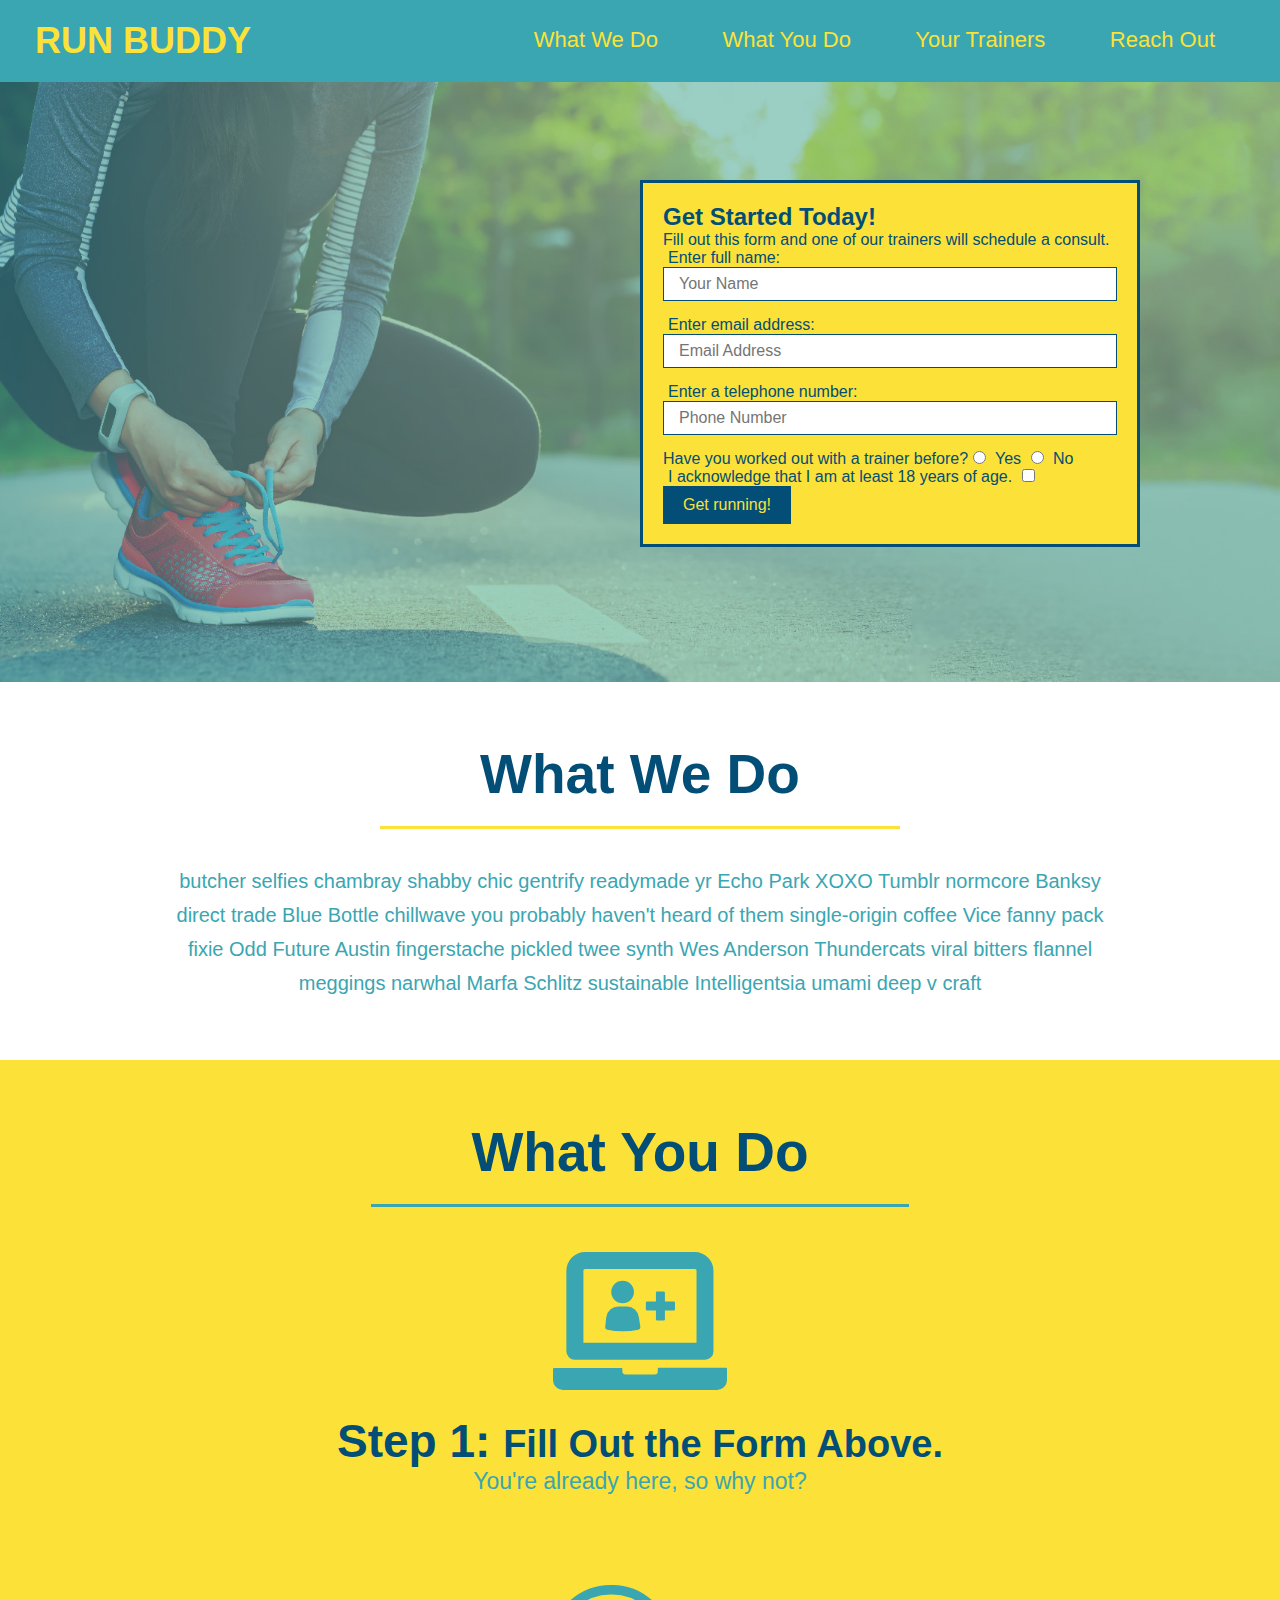
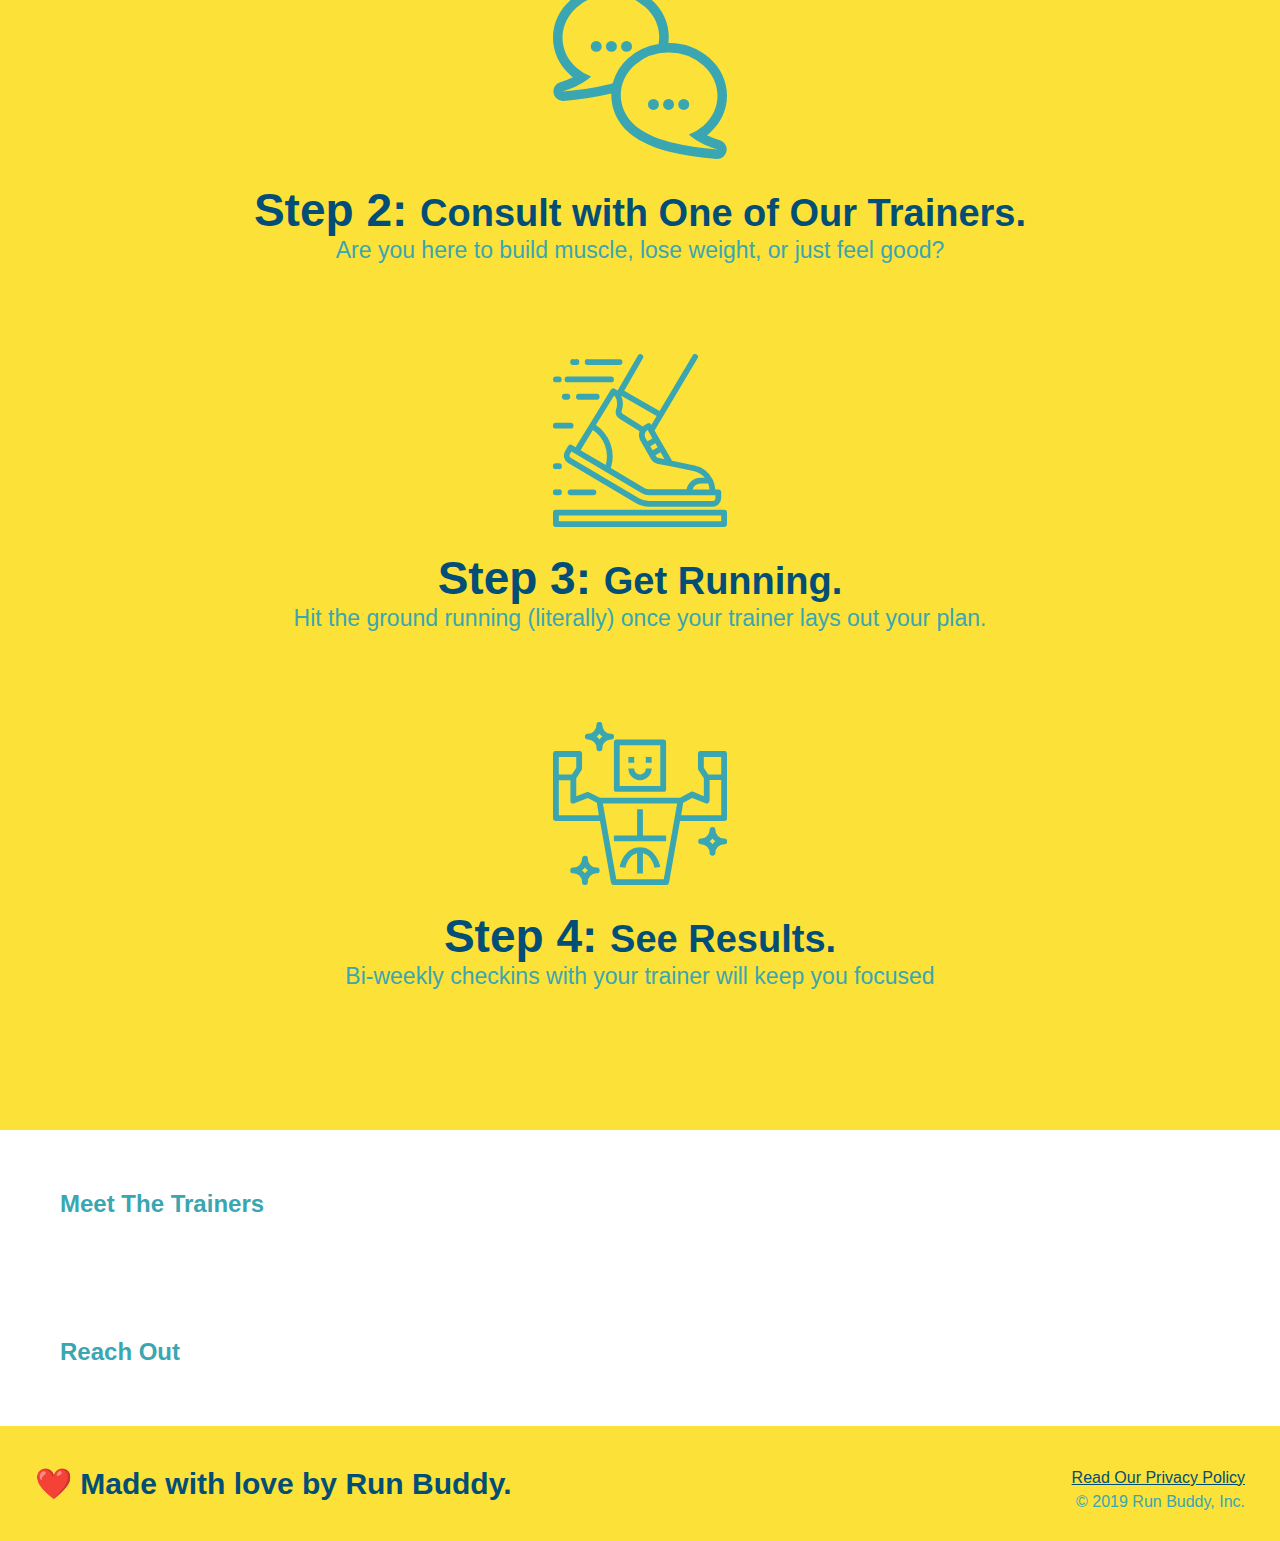
==== index.html @ 80d0e6c0 "style what you do section" ====
<!DOCTYPE html>
<html lang="en">
    <head>
        <meta charset="UTF-8" >
        <title>Run Buddy</title>
        <link rel="stylesheet" href="./assets/css/style.css"/>
    </head>
    <body>
        <!-- navigation -->
        <header>
            <h1>
              <a href="/">RUN BUDDY</a>
            </h1>
            <nav>
              <ul>
                <li>
                  <a href="#what-we-do">What We Do</a>
                </li>
                <li>
                  <a href="#what-you-do">What You Do</a>
                </li>
                <li>
                  <a href="#your-trainers">Your Trainers</a>
                </li>
                <li>
                  <a href="#reach-out">Reach Out</a>
                </li>
              </ul>
            </nav>
          </header>
  
  <!-- hero/jumbotron -->
  <section class="hero">
    <div class="hero-form">
      <h3>Get Started Today!</h3>
      <p>Fill out this form and one of our trainers will schedule a consult.</p>
      <form>
        <label for="name">Enter full name:</label>
        <input type="text" placeholder="Your Name" name="name" id="name" class="form-input">

        <label for="email">Enter email address:</label>
        <input type="text" placeholder="Email Address" name="email" id="email" class="form-input">

        <label for="phone">Enter a telephone number:</label>
        <input type="text" placeholder="Phone Number" name="phone" id="phone" class="form-input">
        <p>
          Have you worked out with a trainer before?
          <input type="radio" name="trainer-confirm" id="trainer-yes" />
          <label for="trainer-yes">Yes</label>
          <input type="radio" name="trainer-confirm" id="trainer-no" />
          <label for="trainer-no">No</label>
        </p>
        <p>
          <label for="checkbox" >
            I acknowledge that I am at least 18 years of age.
          </label>
          <input type="checkbox" name="age-confirm" id="checkbox" />
        </p>
        <button type="submit">
          Get running!
        </button>
      </form>
    </div>
  </section>
  
  <!-- "what we do" section -->
  <section id="what-we-do" class="intro">  
    <h2 class="section-title primary-border">What We Do</h2>
    <p>
      butcher selfies chambray shabby chic gentrify readymade yr Echo Park XOXO Tumblr normcore Banksy direct trade Blue Bottle chillwave you probably haven't heard of them single-origin coffee Vice fanny pack fixie Odd Future Austin fingerstache pickled twee synth Wes Anderson Thundercats viral bitters flannel meggings narwhal Marfa Schlitz sustainable Intelligentsia umami deep v craft
    </p>
  </section>
  
  <!-- "what you do" section -->
  <section id="what-you-do" class="steps">

    <h2 class="section-title secondary-border">What You Do</h2>     
     <div>
        <!-- insert this img element -->
        <img src="./assets/images/step-1.svg" alt="" />
        <h3>Step 1: <span>Fill Out the Form Above.</span></h3>
        <p>You're already here, so why not?</p>
      </div>

      <div>
        <img src="./assets/images/step-2.svg" alt="" />
        <h3>Step 2: <span>Consult with One of Our Trainers.</span></h3>
        <p>Are you here to build muscle, lose weight, or just feel good?</p>
      </div>
      
      <div>
        <img src="./assets/images/step-3.svg" alt="" />
        <h3>Step 3: <span>Get Running.</span></h3>
        <p>Hit the ground running (literally) once your trainer lays out your plan.</p>
      </div>
      
      <div>
        <img src="./assets/images/step-4.svg" alt="" />
        <h3>Step 4: <span>See Results.</span></h3>
        <p>Bi-weekly checkins with your trainer will keep you focused</p>
      </div>
  </section>
  
  <!-- "meet the trainers" section -->
  <section>
    <h2>Meet The Trainers</h2>
  </section>
  
  <!-- "reach out" section -->
  <section>
    <h2>Reach Out</h2>
  </section>
  
  <!-- footer -->
  <footer>
    <h2>❤️ Made with love by Run Buddy.</h2>
    <div>
      <a href="#">Read Our Privacy Policy</a><br />
      &copy; 2019 Run Buddy, Inc.
    </div>
  </footer>
    </body>
</html>
---- assets/css/style.css ----
* {
    margin: 0;
    padding: 0;
    box-sizing: border-box;
  }
  

body {
    color: #39a6b2;
    font-family: Helvetica, Arial, sans-serif;
  }

header {
    padding: 20px 35px;
    background-color: #39a6b2;
  }

header h1 {
    font-weight: bold;
    font-size: 36px;
    color: #fce138;
    margin: 0;
    display: inline;
    }
  

  header a {
    text-decoration: none;
    color: #fce138;
  }

  header nav {
    float: right;
    margin: 7px 0;
  }
  
  header nav ul li {
    display: inline;
  }

  header nav ul li a {
    margin: 0 30px;
    font-weight: lighter;
    font-size: 22px;
  }

  footer {
    background: #fce138;
    width: 100%;
    padding: 40px 35px;
  }

  footer h2 {
    display: inline;
    color: #024e76;
    font-size: 30px;
    margin: 0;
  }

  footer div {
    float: right;
    line-height: 1.5;
    text-align: right;
  }

  footer a {
    color: #024e76;
  }

  section {
    padding: 60px;
  }

  .hero {
    background-image: url("../images/hero-bg.jpg");
    height: 600px;
    background-size: cover;
    background-position: center;
    position: relative;
  }
  

    .hero-form {
    border: 3px solid #024e76;
    background-color: #fce138;
    padding: 20px;
    width: 500px;
    color: #024e76;
    position: absolute;
    bottom: 120px;
    right: 140px;
    margin: 5px 0 15px 0;
    }

    .hero-form h3 {
        font-size: 24px;
        margin: 0;
      }
    
      .form-input {
        border: 1px solid #024e76;
        display: block;
        padding: 7px 15px;
        font-size: 16px;
        color: #024e76;
        width: 100%;
        margin-bottom: 15px;
      }

      .hero-form label {
        margin: 0 5px;
      }
      
      .hero-form button {
        color: #fce138;
        background-color: #024e76;
        border: none;
        padding: 10px 20px;
        font-size: 16px;
      }

      .intro {
          text-align: center;
      }

      .intro p {
        line-height: 1.7;
        color: #39a6b2;
        width: 80%;
        font-size: 20px;
       display: inline-block;
      }

      .steps {
          text-align: center;
          background: #fce138;
      }

      .section-title {
        font-size: 55px;
        color: #024e76;
        margin-bottom: 35px;
        padding: 0 100px 20px 100px;
        display: inline-block;
        border-bottom: 3px solid;
      }
      
      .primary-border {
        border-color: #fce138;
      }
      
      .secondary-border {
        border-color: #39a6b2;
      }

      .steps div {
        margin-bottom: 80px;
      }
      
      .steps img {
        width: 15%;
        margin: 10px 0;
      }
      
      .steps h3 {
        color: #024e76;
        font-size: 46px;
        margin-top: 10px;
      }
      
      .steps p {
        color: #39a6b2;
        font-size: 23px;
      }

      .steps span {
        font-size: 38px;
      }
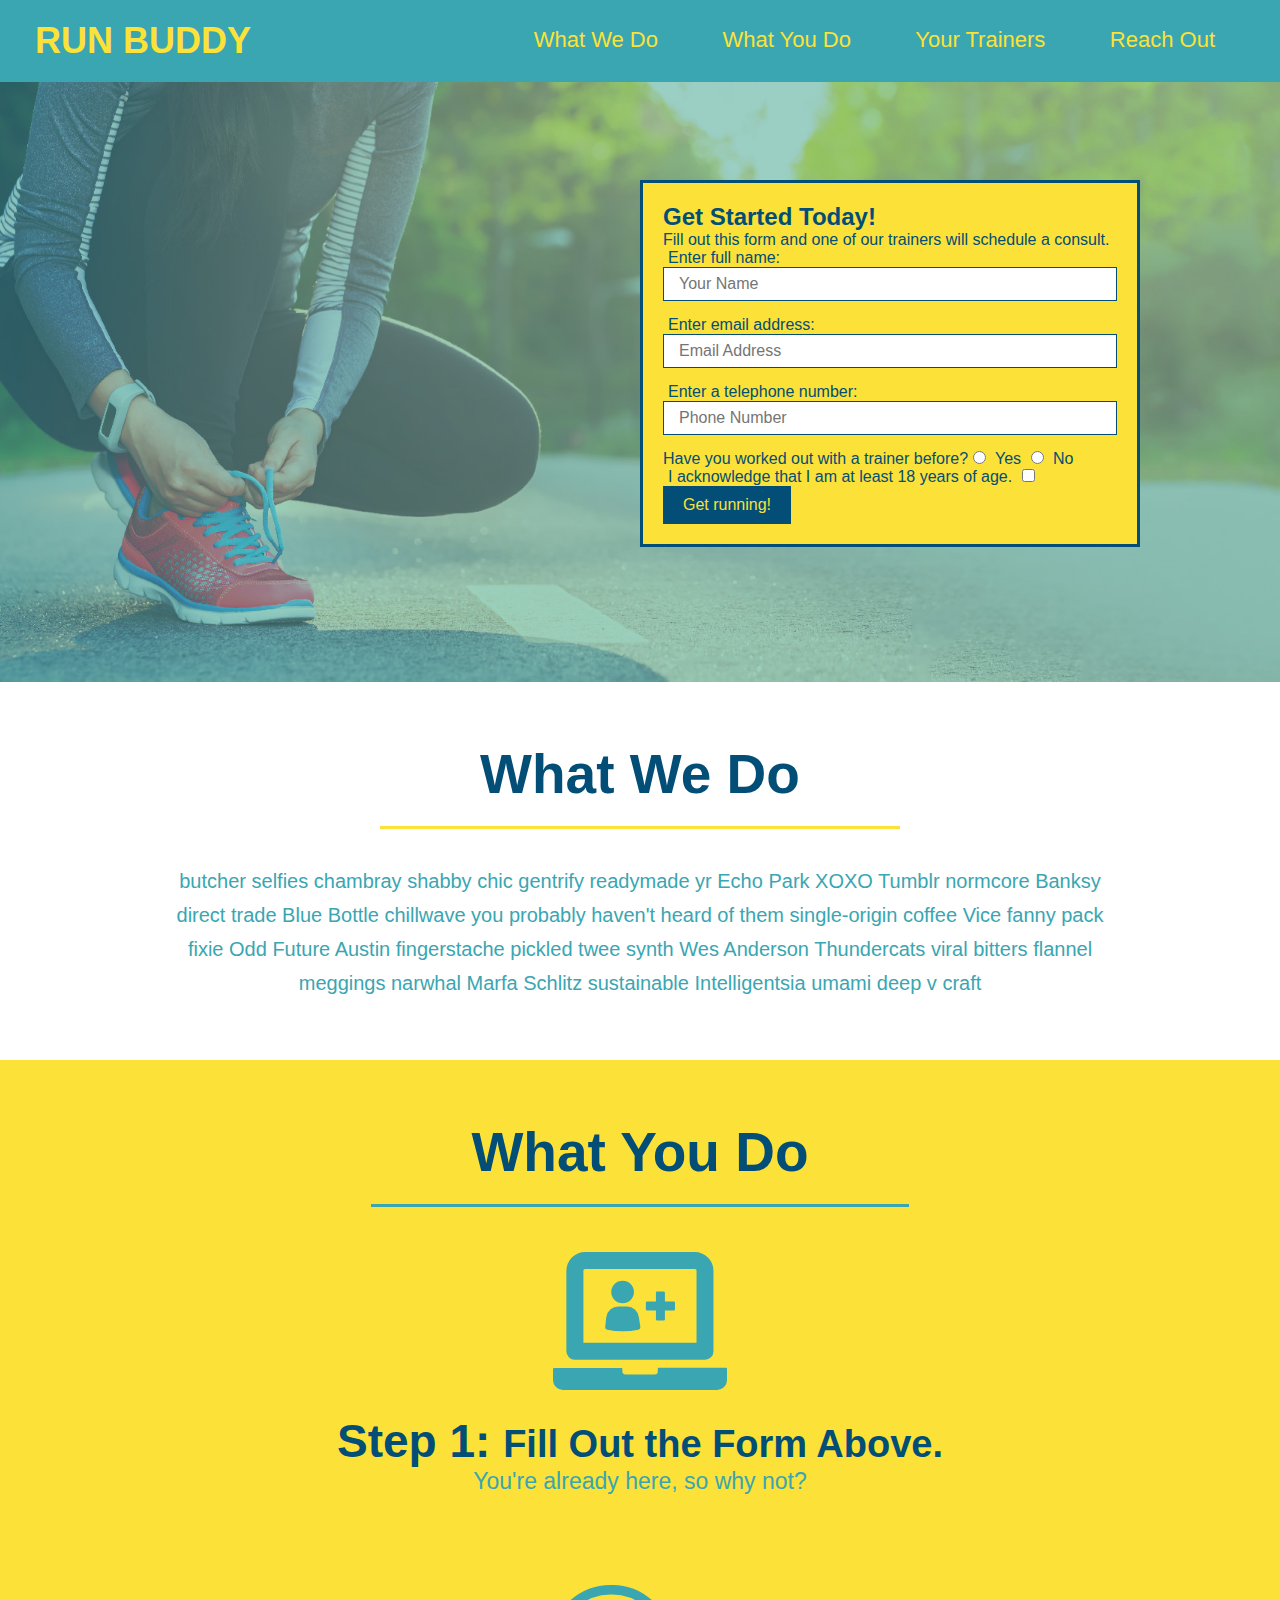
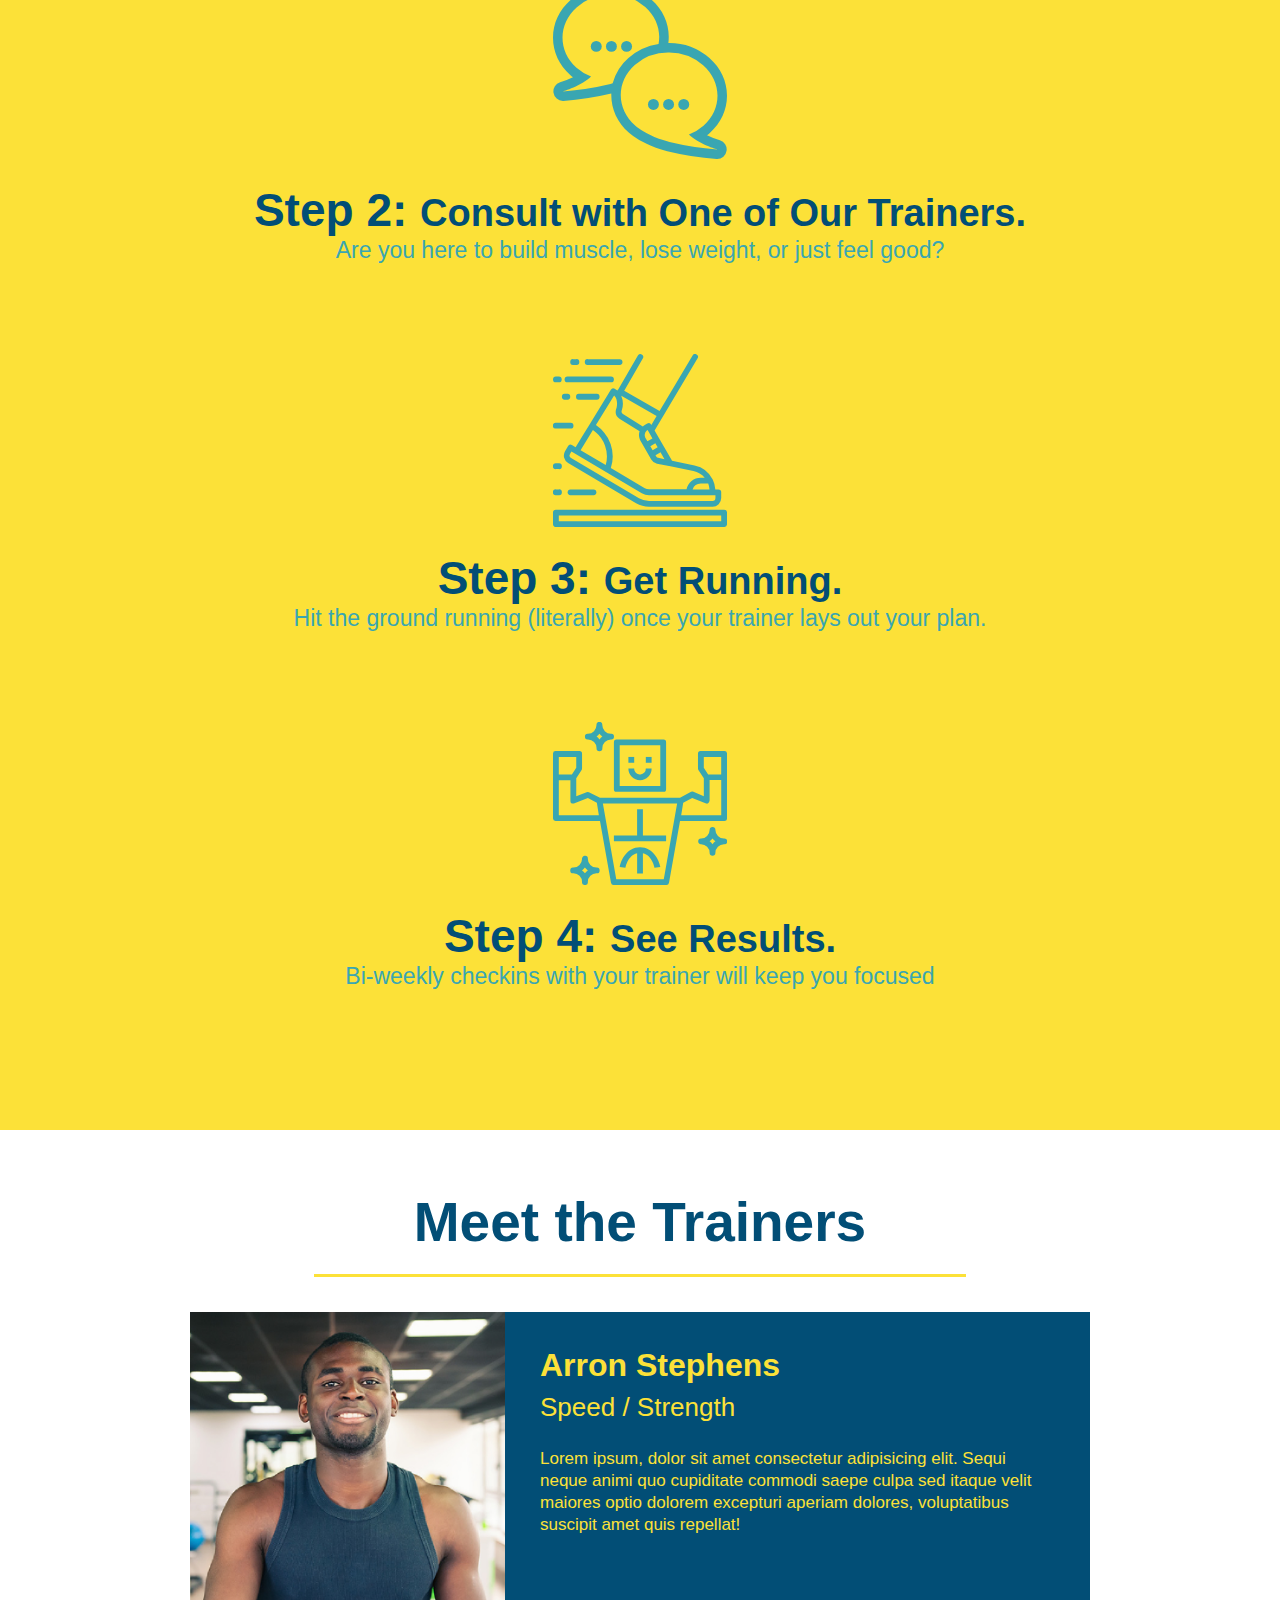
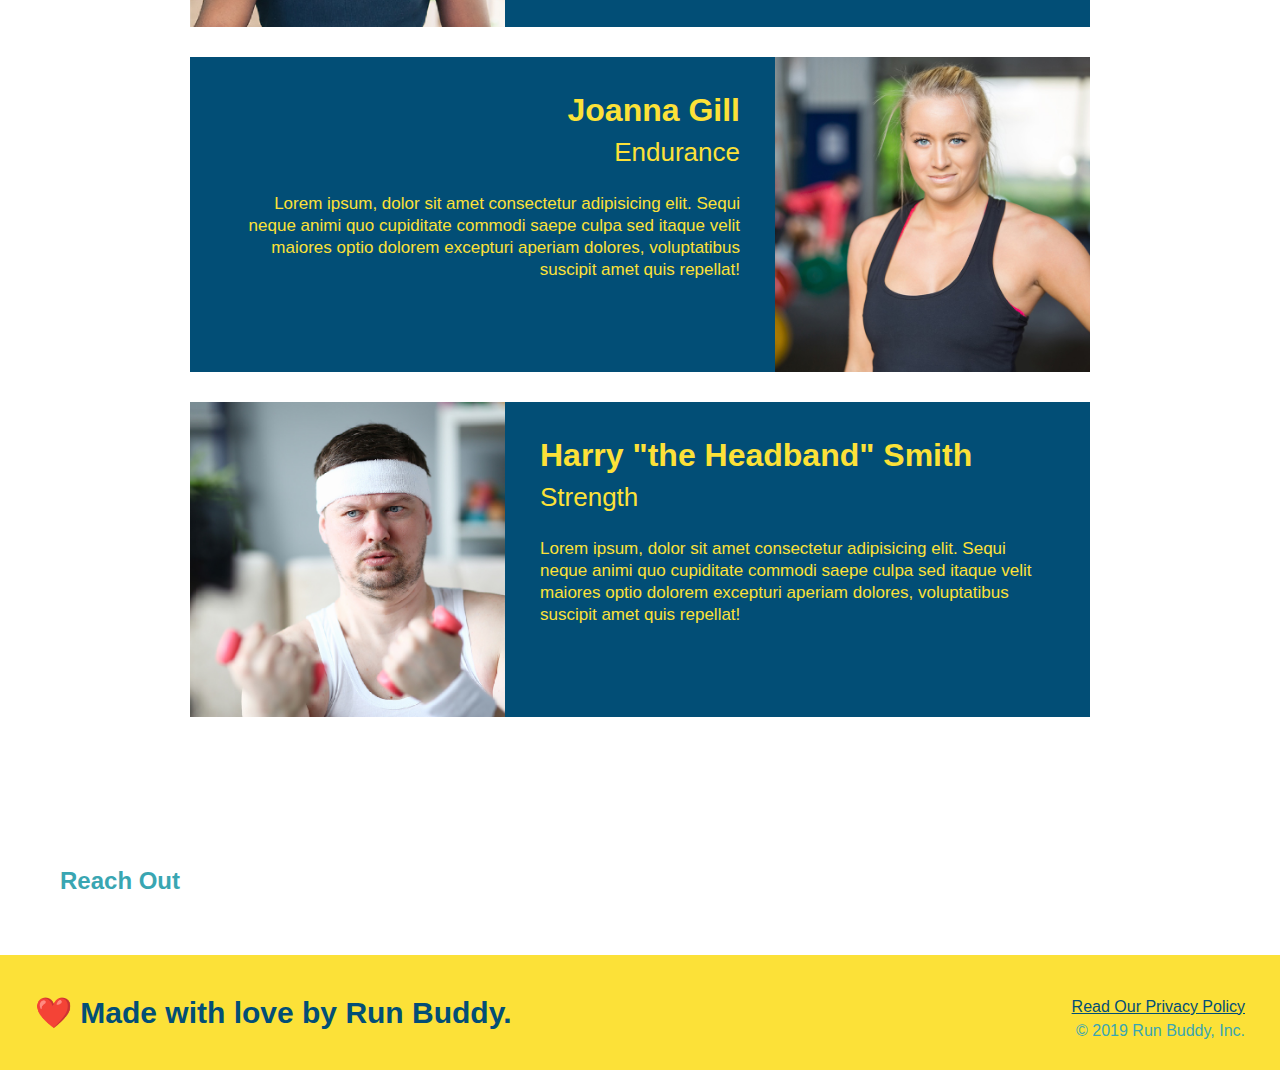
==== commit 1efbc5f9: "meet the trainers section" ====
--- a/index.html
+++ b/index.html
@@ -102,8 +102,43 @@
   </section>
   
   <!-- "meet the trainers" section -->
-  <section>
-    <h2>Meet The Trainers</h2>
+  <section id="your-trainers" class="trainers">
+    <h2 class="section-title primary-border">Meet the Trainers</h2>
+    <article class="trainer">
+      <img src="./assets/images/trainer-1.jpg" alt="Arron Stephens in his workout clothes, ready to pump iron" />
+      <div class="trainer-bio text-left">
+        <h3>Arron Stephens</h3>
+        <h4>Speed / Strength</h4>
+        <p>
+          Lorem ipsum, dolor sit amet consectetur adipisicing elit. Sequi neque animi quo cupiditate commodi saepe culpa sed
+          itaque velit maiores optio dolorem excepturi aperiam dolores, voluptatibus suscipit amet quis repellat!
+        </p>
+      </div>
+    </article>
+    <article class="trainer">
+      <div class="trainer-bio text-right">
+        <h3>Joanna Gill</h3>
+        <h4>Endurance</h4>
+        <p>
+          Lorem ipsum, dolor sit amet consectetur adipisicing elit. Sequi neque animi quo cupiditate commodi saepe culpa sed
+          itaque velit maiores optio dolorem excepturi aperiam dolores, voluptatibus suscipit amet quis repellat!
+        </p>
+      </div>
+      <img src="./assets/images/trainer-2.jpg" alt="Joanna Gill cooling off after a workout" />
+    </article>
+    
+    <!-- third trainer bio -->
+    <article class="trainer">
+      <img src="./assets/images/trainer-3.jpg" alt="Harry Smith wearing a headband and lifting comically small pink weights" />
+      <div class="trainer-bio text-left">
+        <h3>Harry "the Headband" Smith</h3>
+        <h4>Strength</h4>
+        <p>
+          Lorem ipsum, dolor sit amet consectetur adipisicing elit. Sequi neque animi quo cupiditate commodi saepe culpa sed
+          itaque velit maiores optio dolorem excepturi aperiam dolores, voluptatibus suscipit amet quis repellat!
+        </p>
+      </div>
+    </article>
   </section>
   
   <!-- "reach out" section -->
--- a/assets/css/style.css
+++ b/assets/css/style.css
@@ -176,4 +176,50 @@
       .steps span {
         font-size: 38px;
       }
-      +      
+      .trainers {
+        text-align: center;
+      }
+
+      .trainer {
+        width: 900px;
+        margin: 0 auto 30px auto;
+        background: #024e76;
+        color: #fce138;
+        overflow: auto
+      }
+
+      .trainer img {
+        width: 35%;
+        float: left;
+      }
+      
+      .trainer-bio {
+        padding: 35px;
+        float: left;
+        width: 65%;
+      }
+
+      .text-left {
+        text-align: left;
+      }
+      
+      .text-right {
+        text-align: right;
+      }
+
+      .trainer-bio h3 {
+        font-size: 32px;
+        margin-bottom: 8px;
+      }
+      
+      .trainer-bio h4 {
+        font-weight: lighter;
+        font-size: 26px;
+        margin-bottom: 25px;
+      }
+      
+      .trainer-bio p {
+        font-size: 17px;
+        line-height: 1.3;
+      }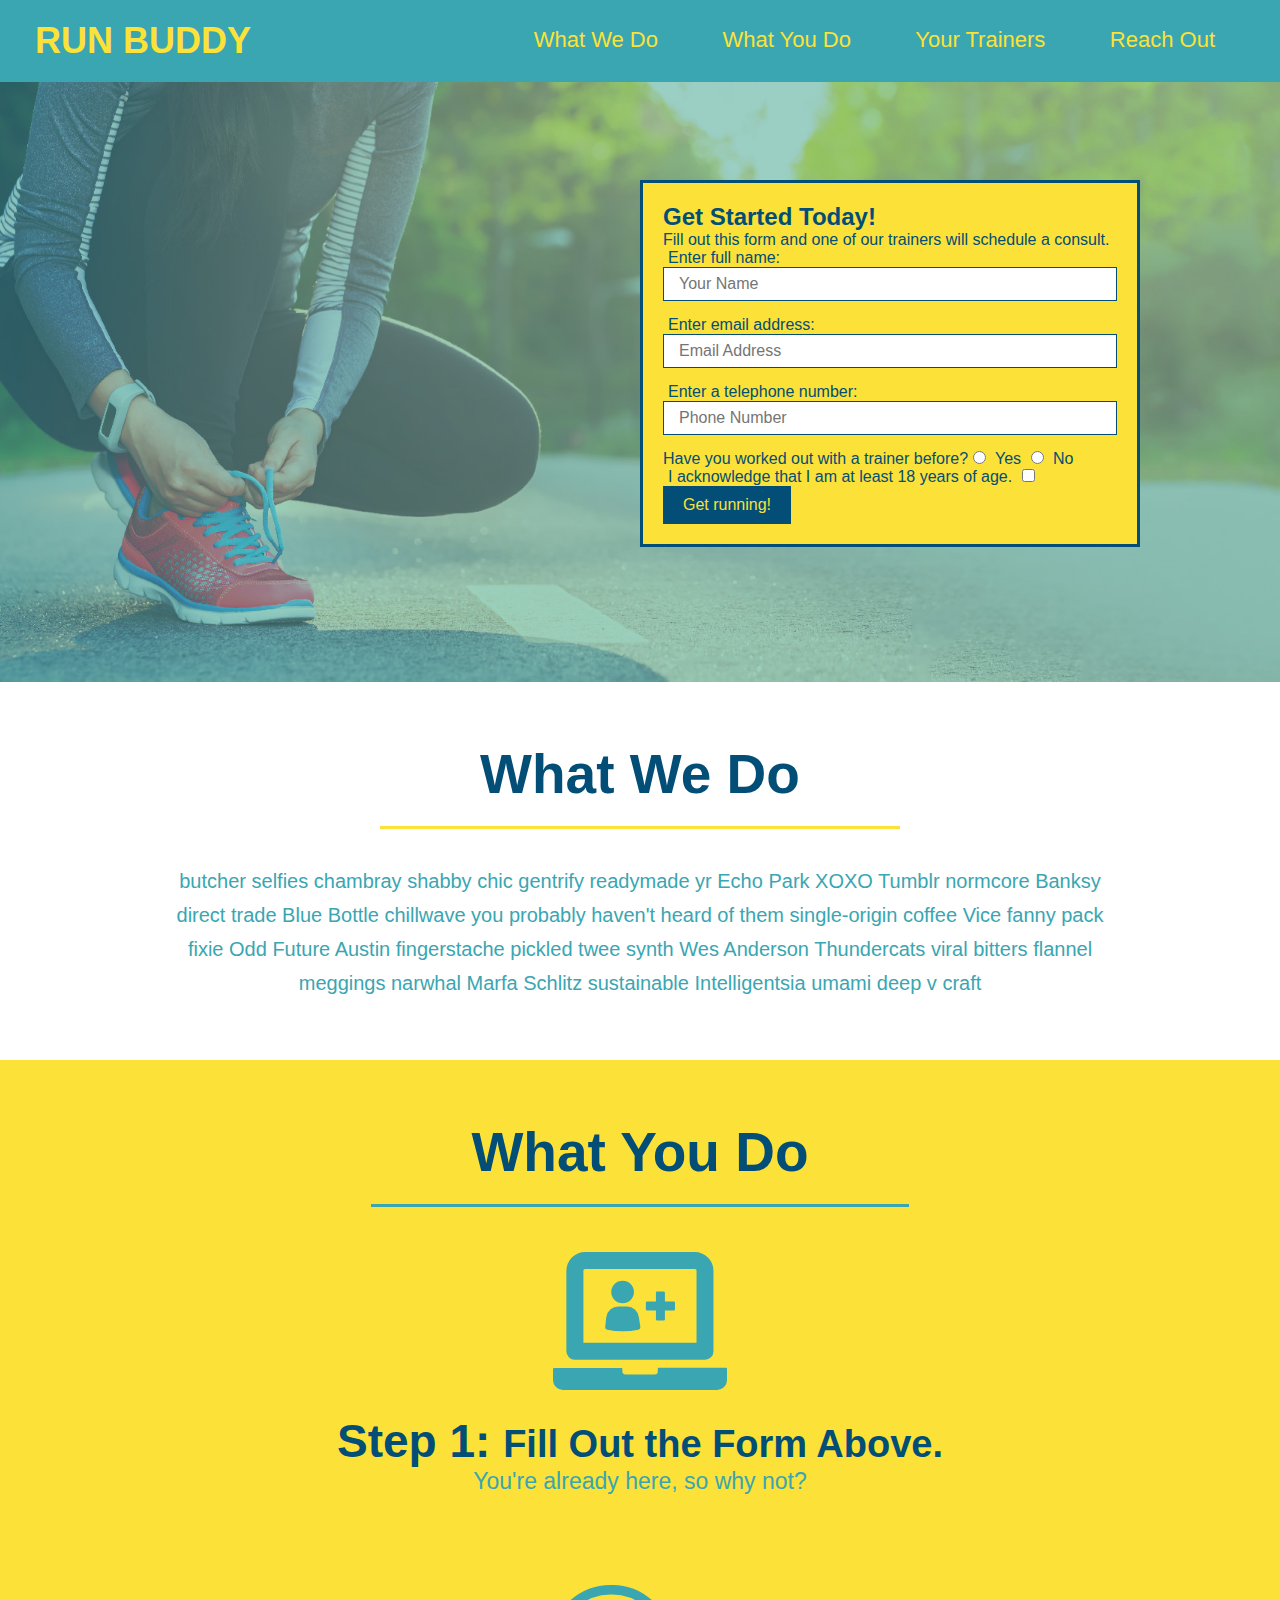
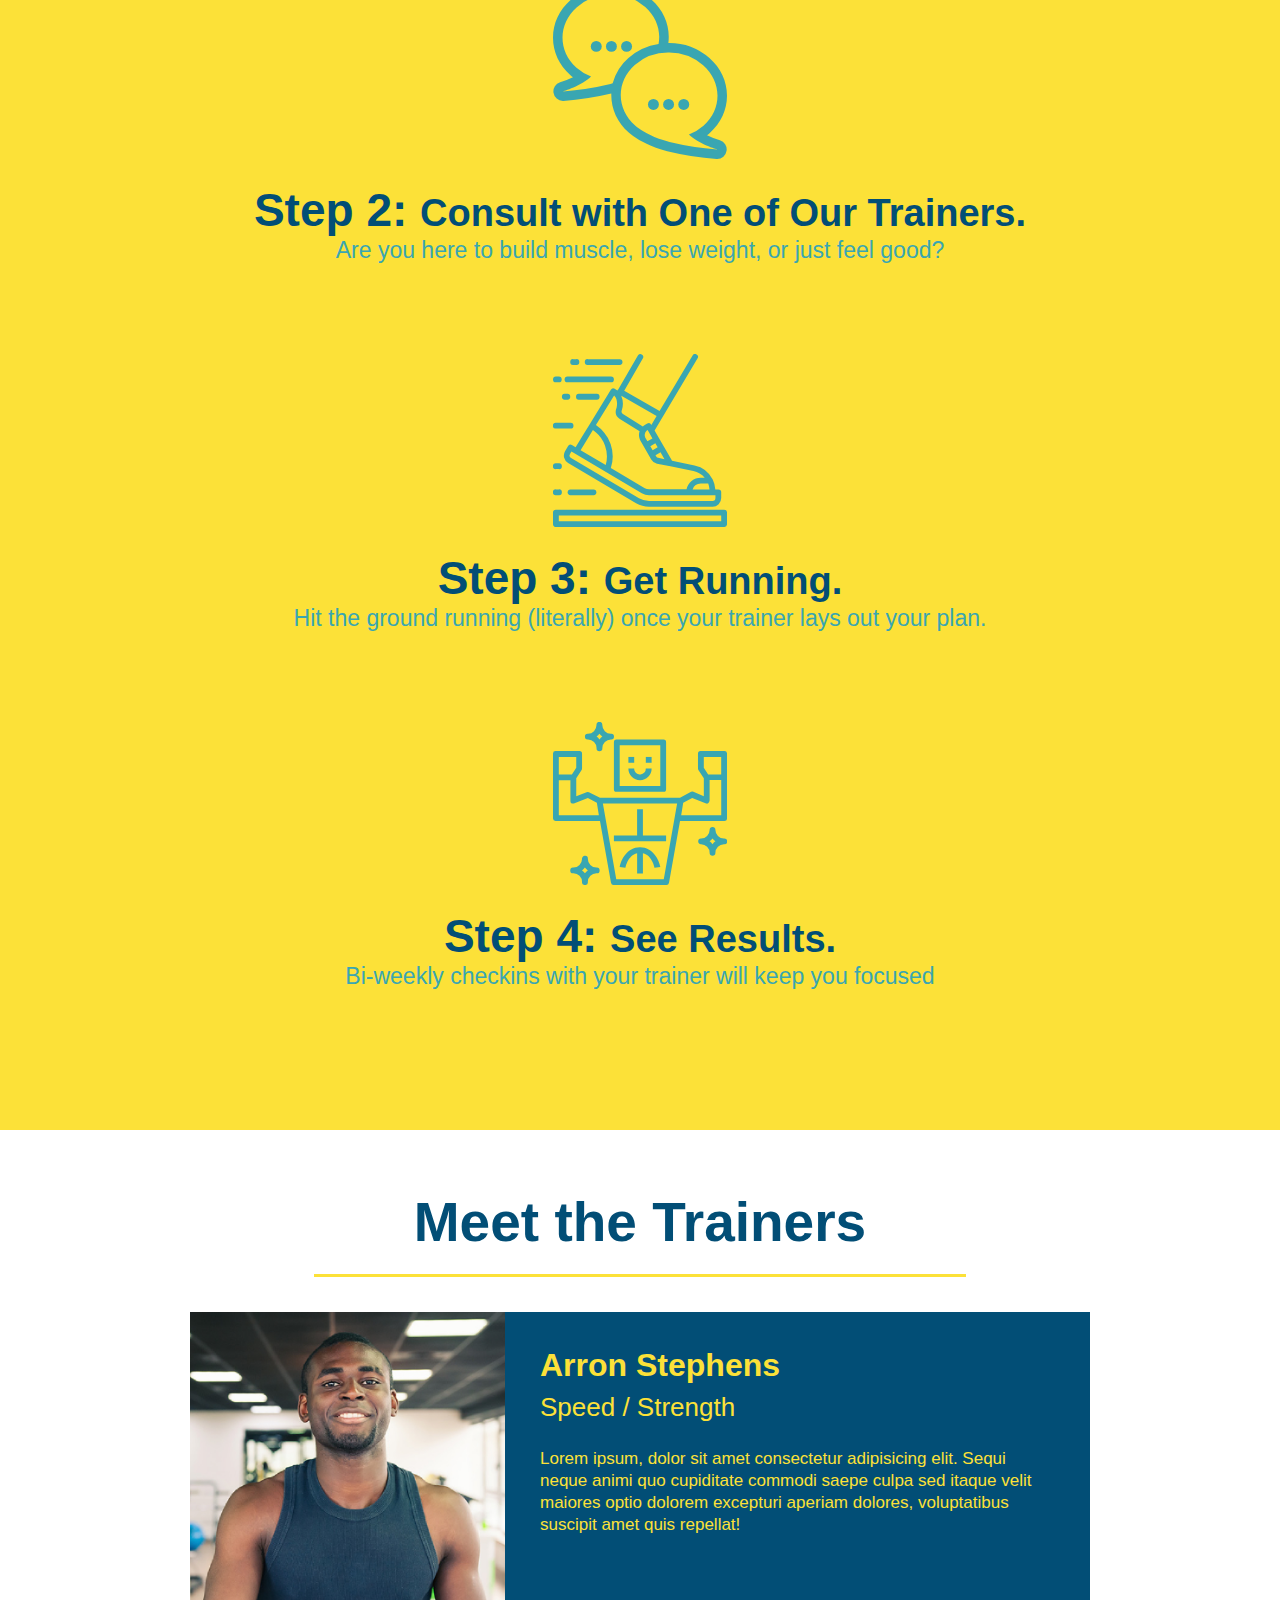
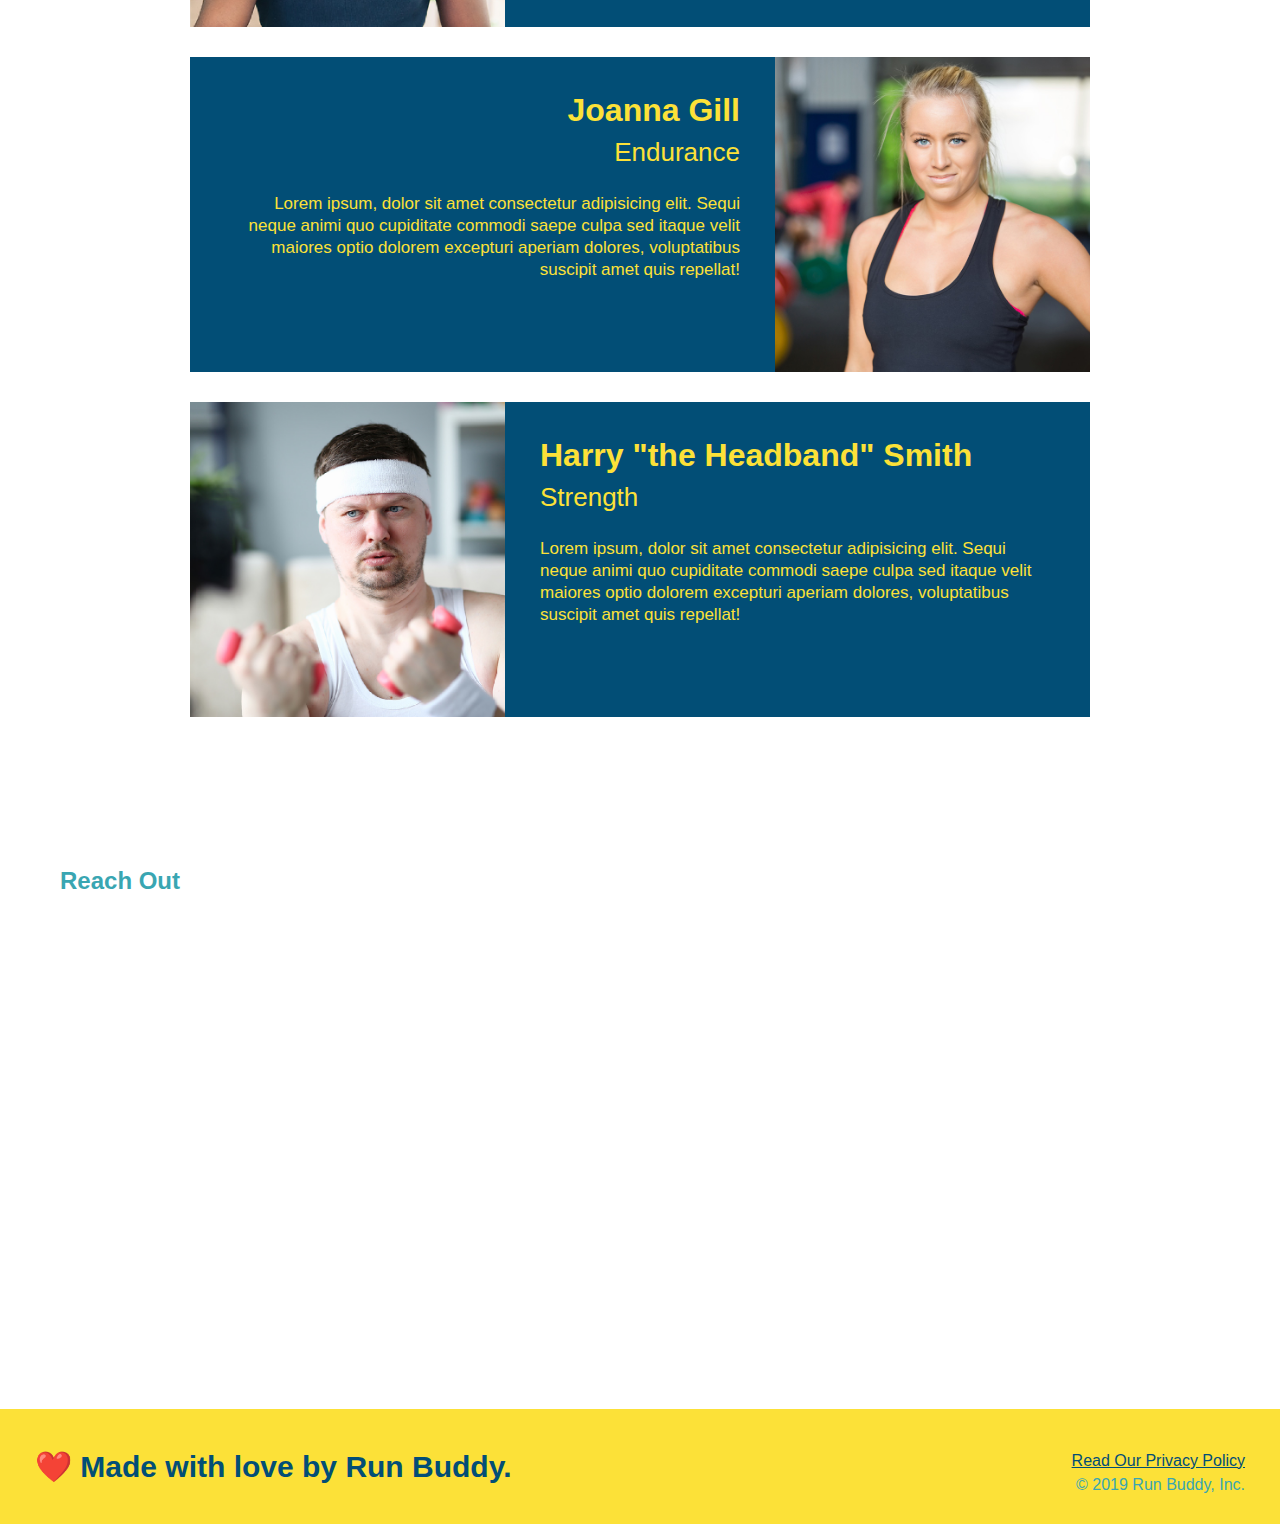
==== commit 40116f3a: "trainers section" ====
--- a/index.html
+++ b/index.html
@@ -144,6 +144,15 @@
   <!-- "reach out" section -->
   <section>
     <h2>Reach Out</h2>
+    <div class="contact-info">
+      <iframe src="https://www.google.com/maps/embed?pb=!1m18!1m12!1m3!1d3155.7847890832536!2d-122.4386142844083!3d37.72472912280973!2m3!1f0!2f0!3f0!3m2!1i1024!2i768!4f13.1!3m3!1m2!1s0x808f7e86119c8663%3A0xf603016a0704a282!2s68%20San%20Juan%20Ave%2C%20San%20Francisco%2C%20CA%2094112!5e0!3m2!1sen!2sus!4v1635532719429!5m2!1sen!2sus" 
+      width="600"
+      height="450" 
+      style="border:0;" 
+      allowfullscreen="" 
+      loading="lazy">
+      </iframe>
+    </div>
   </section>
   
   <!-- footer -->
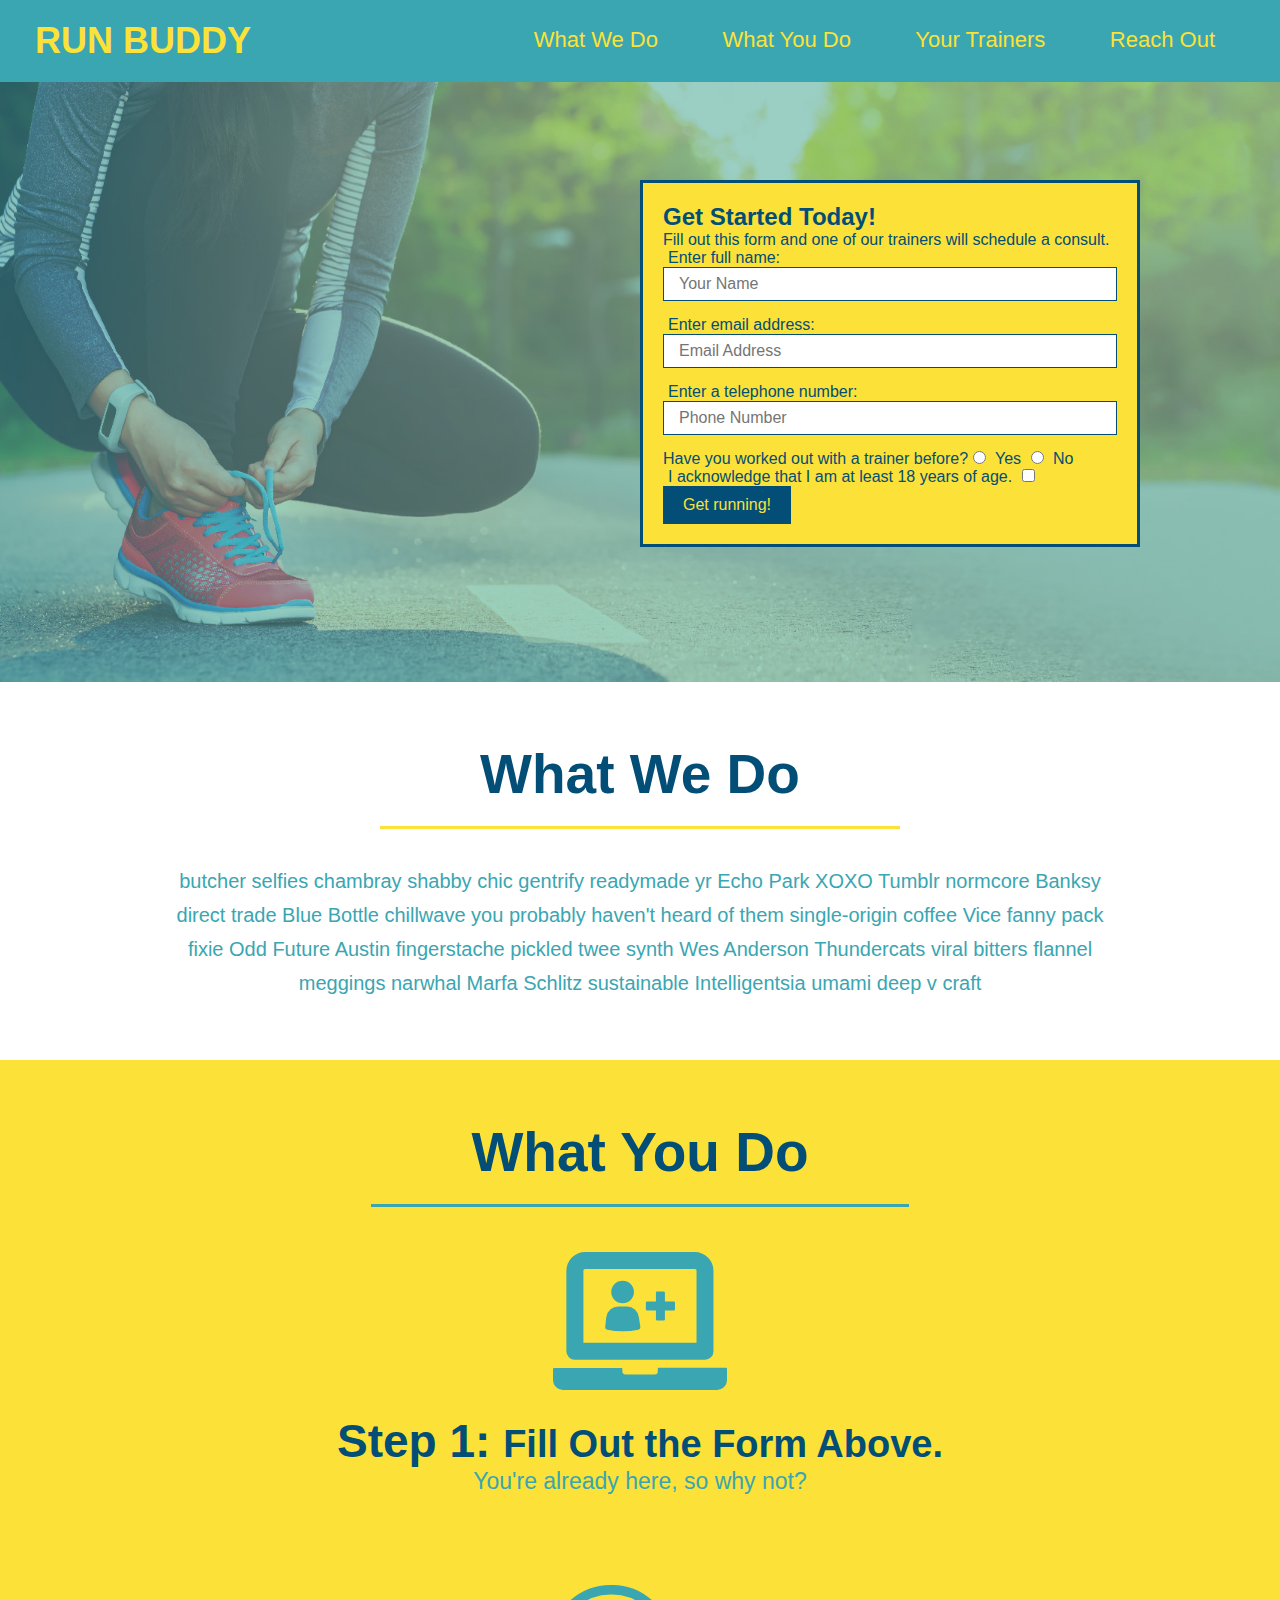
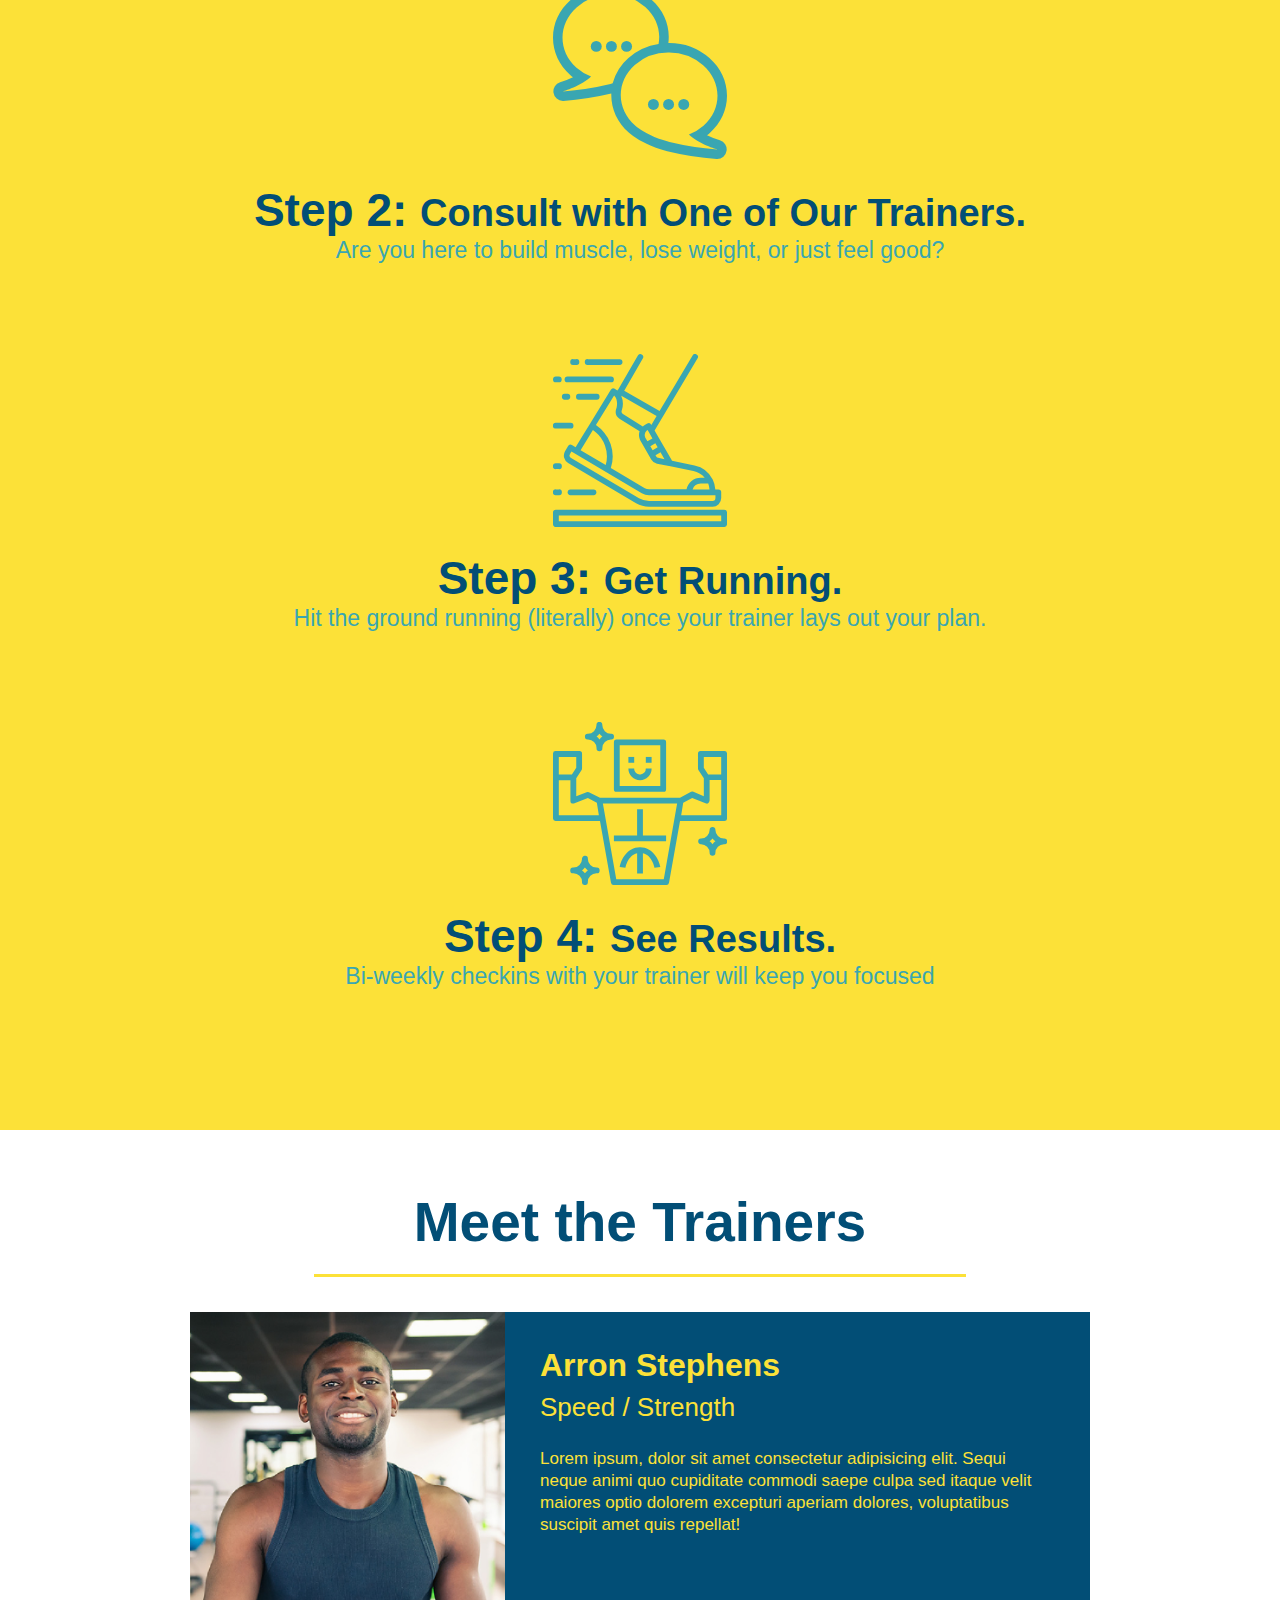
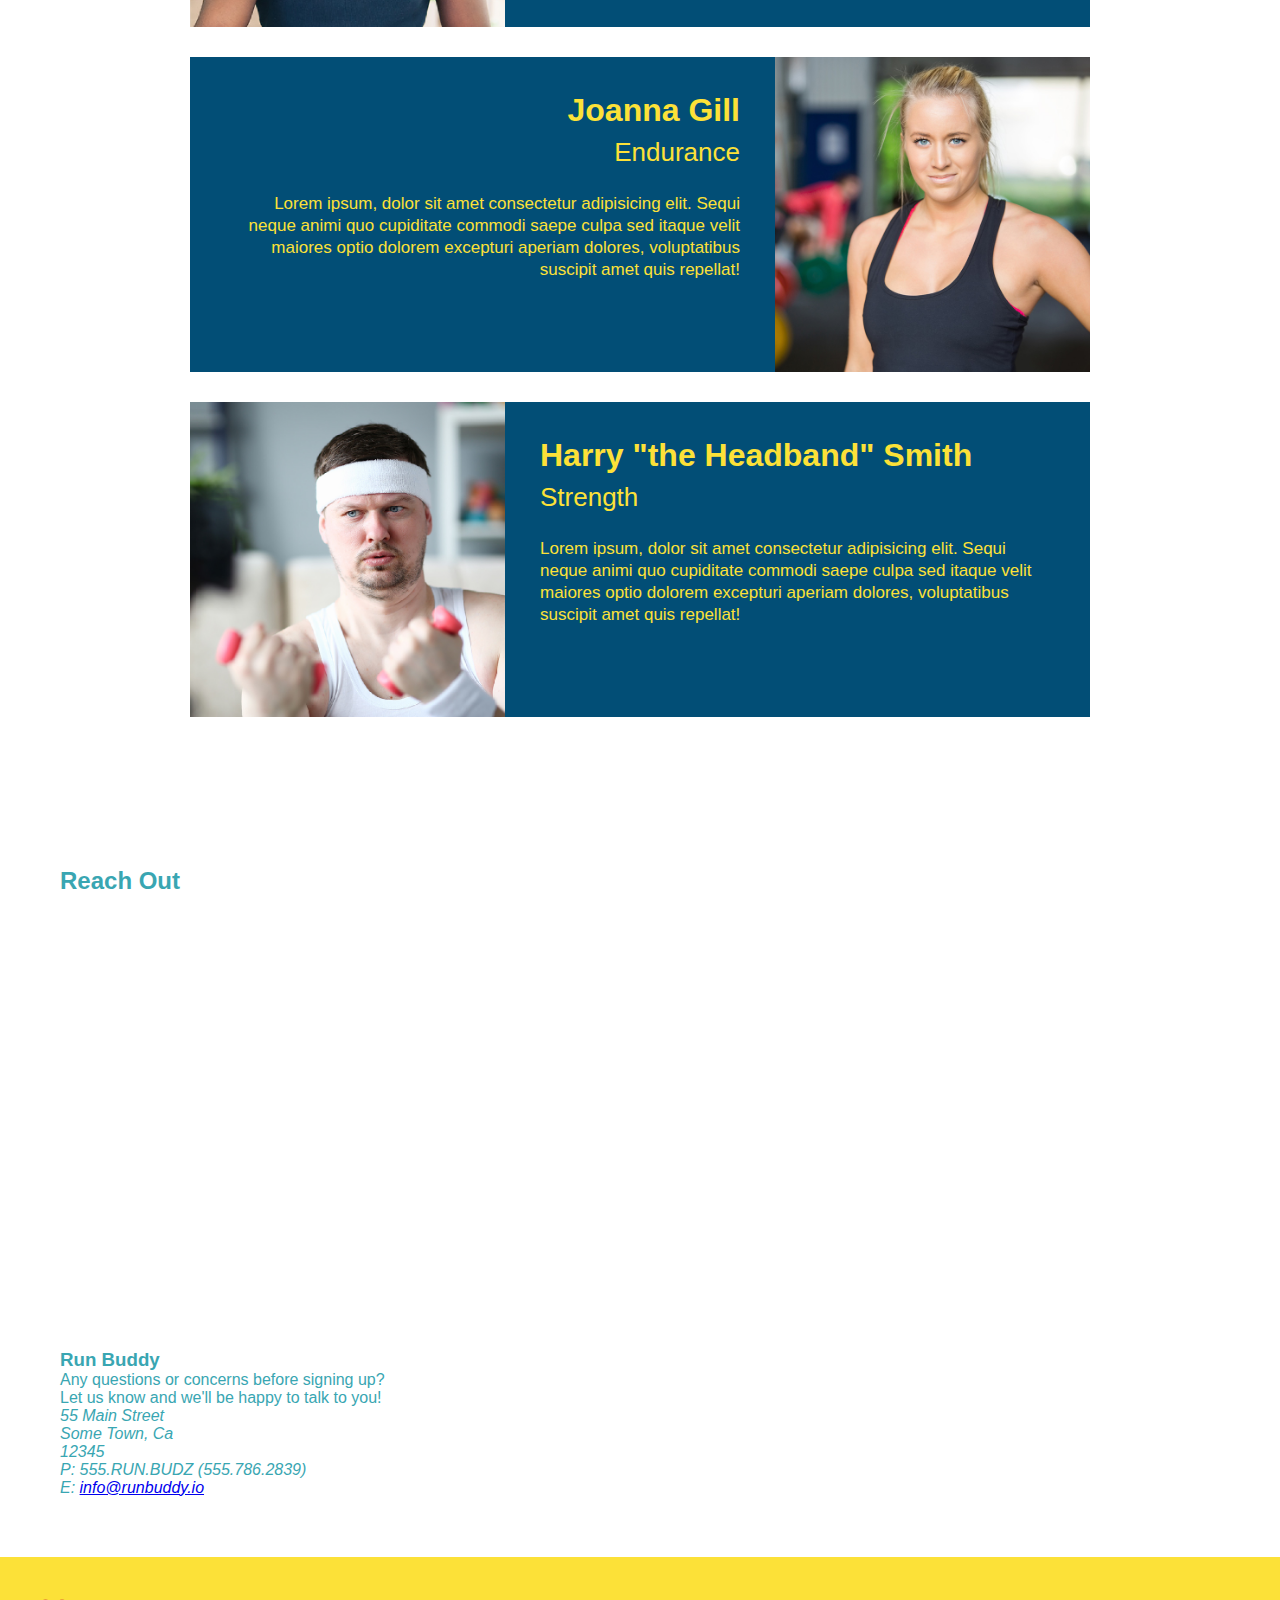
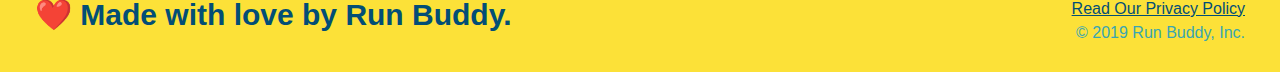
==== commit 761e36f3: "Contact Info" ====
--- a/index.html
+++ b/index.html
@@ -153,6 +153,21 @@
       loading="lazy">
       </iframe>
     </div>
+    <div>
+      <h3>Run Buddy</h3>
+      <p>
+        Any questions or concerns before signing up?
+        <br />
+        Let us know and we'll be happy to talk to you!
+      </p>
+      <address>
+        55 Main Street <br/>
+        Some Town, Ca <br/>
+        12345<br />
+        P: 555.RUN.BUDZ (555.786.2839)<br/>
+        E: <a href="mailto:info@runbuddy.io">info@runbuddy.io</a>
+      </address>
+    </div>
   </section>
   
   <!-- footer -->
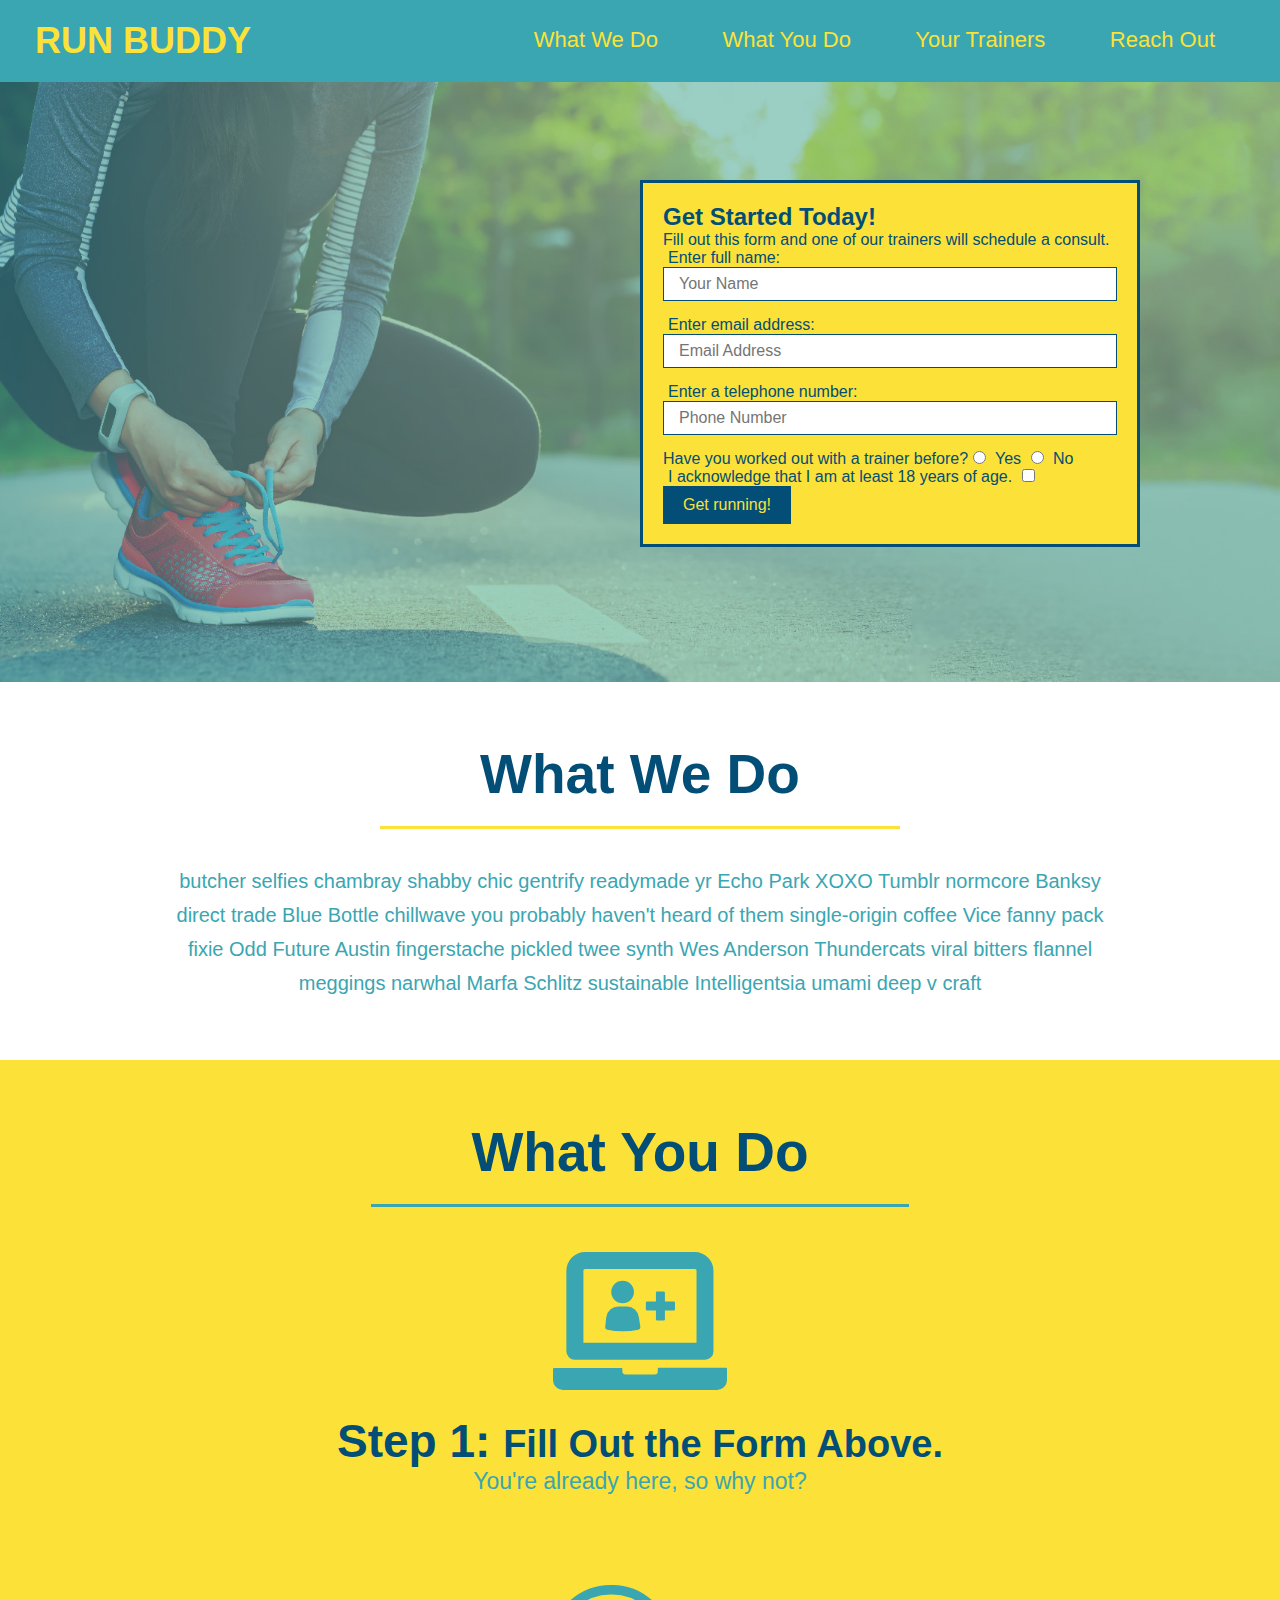
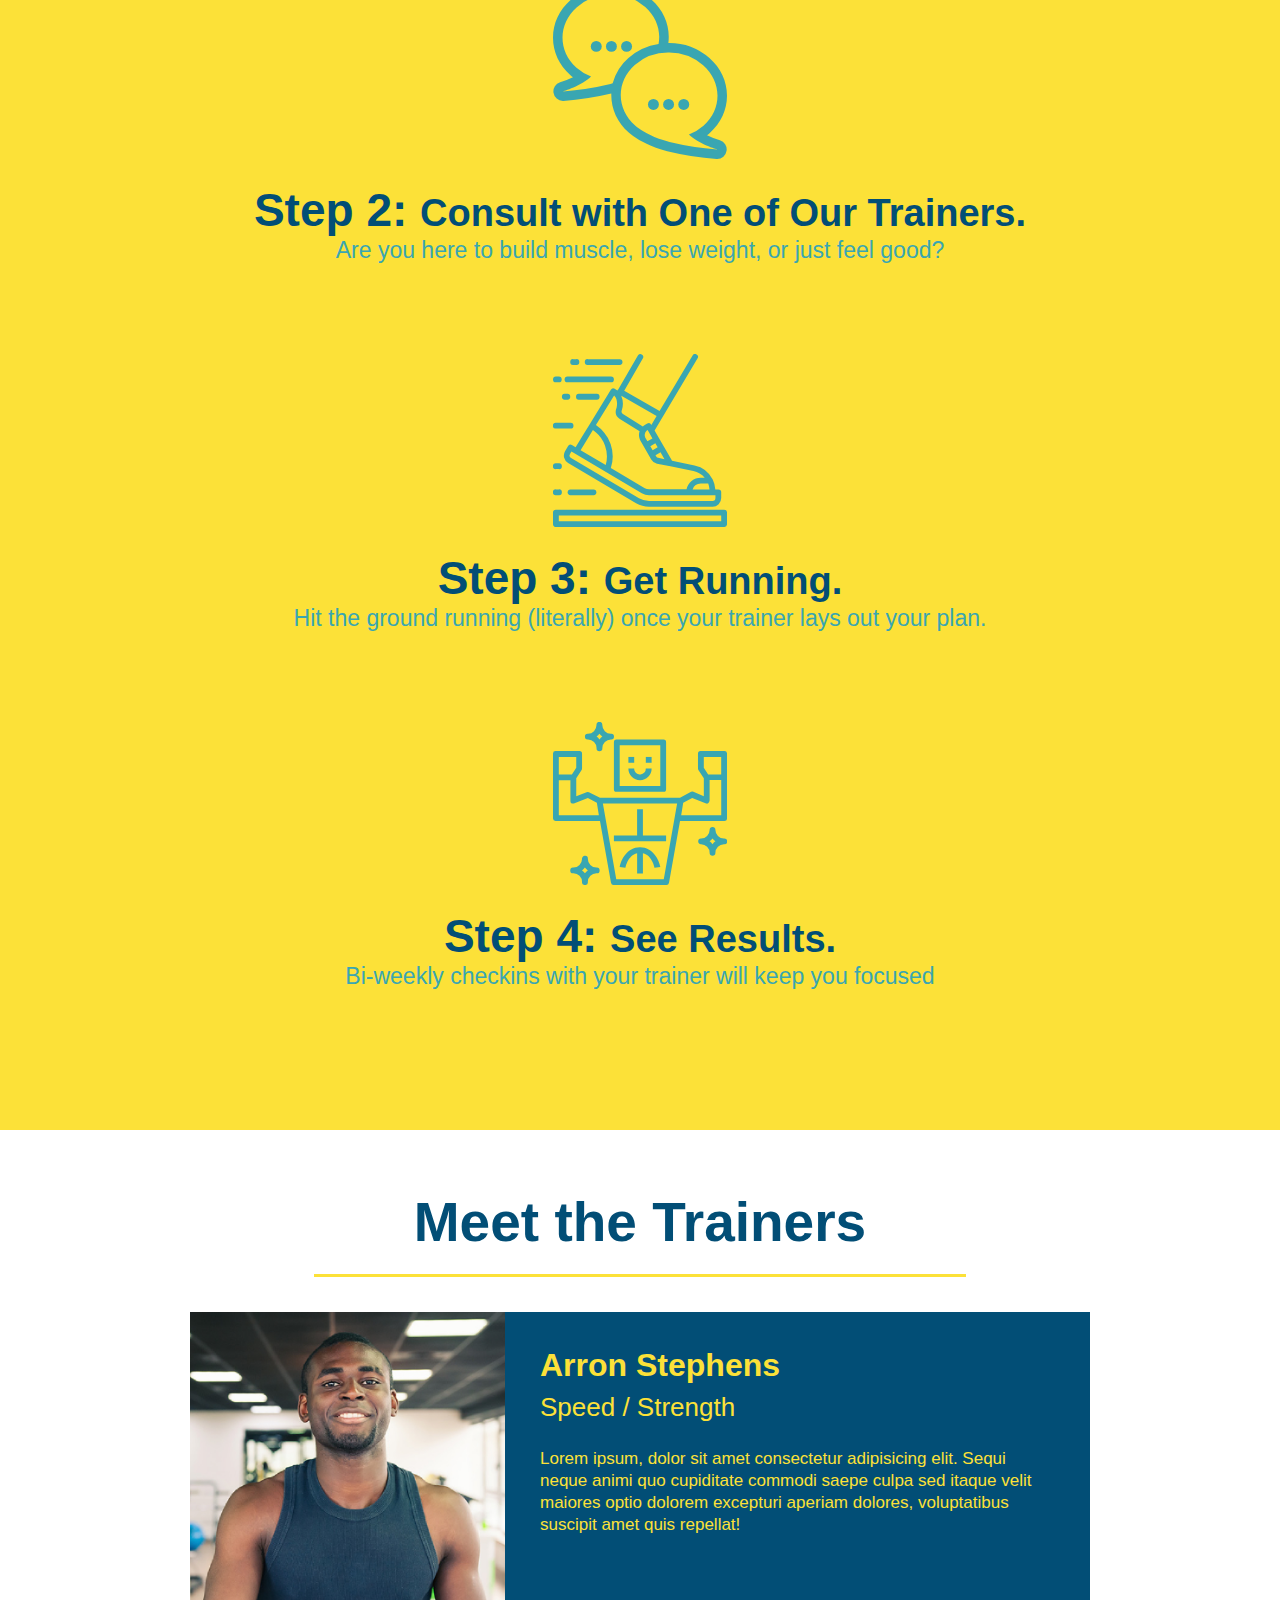
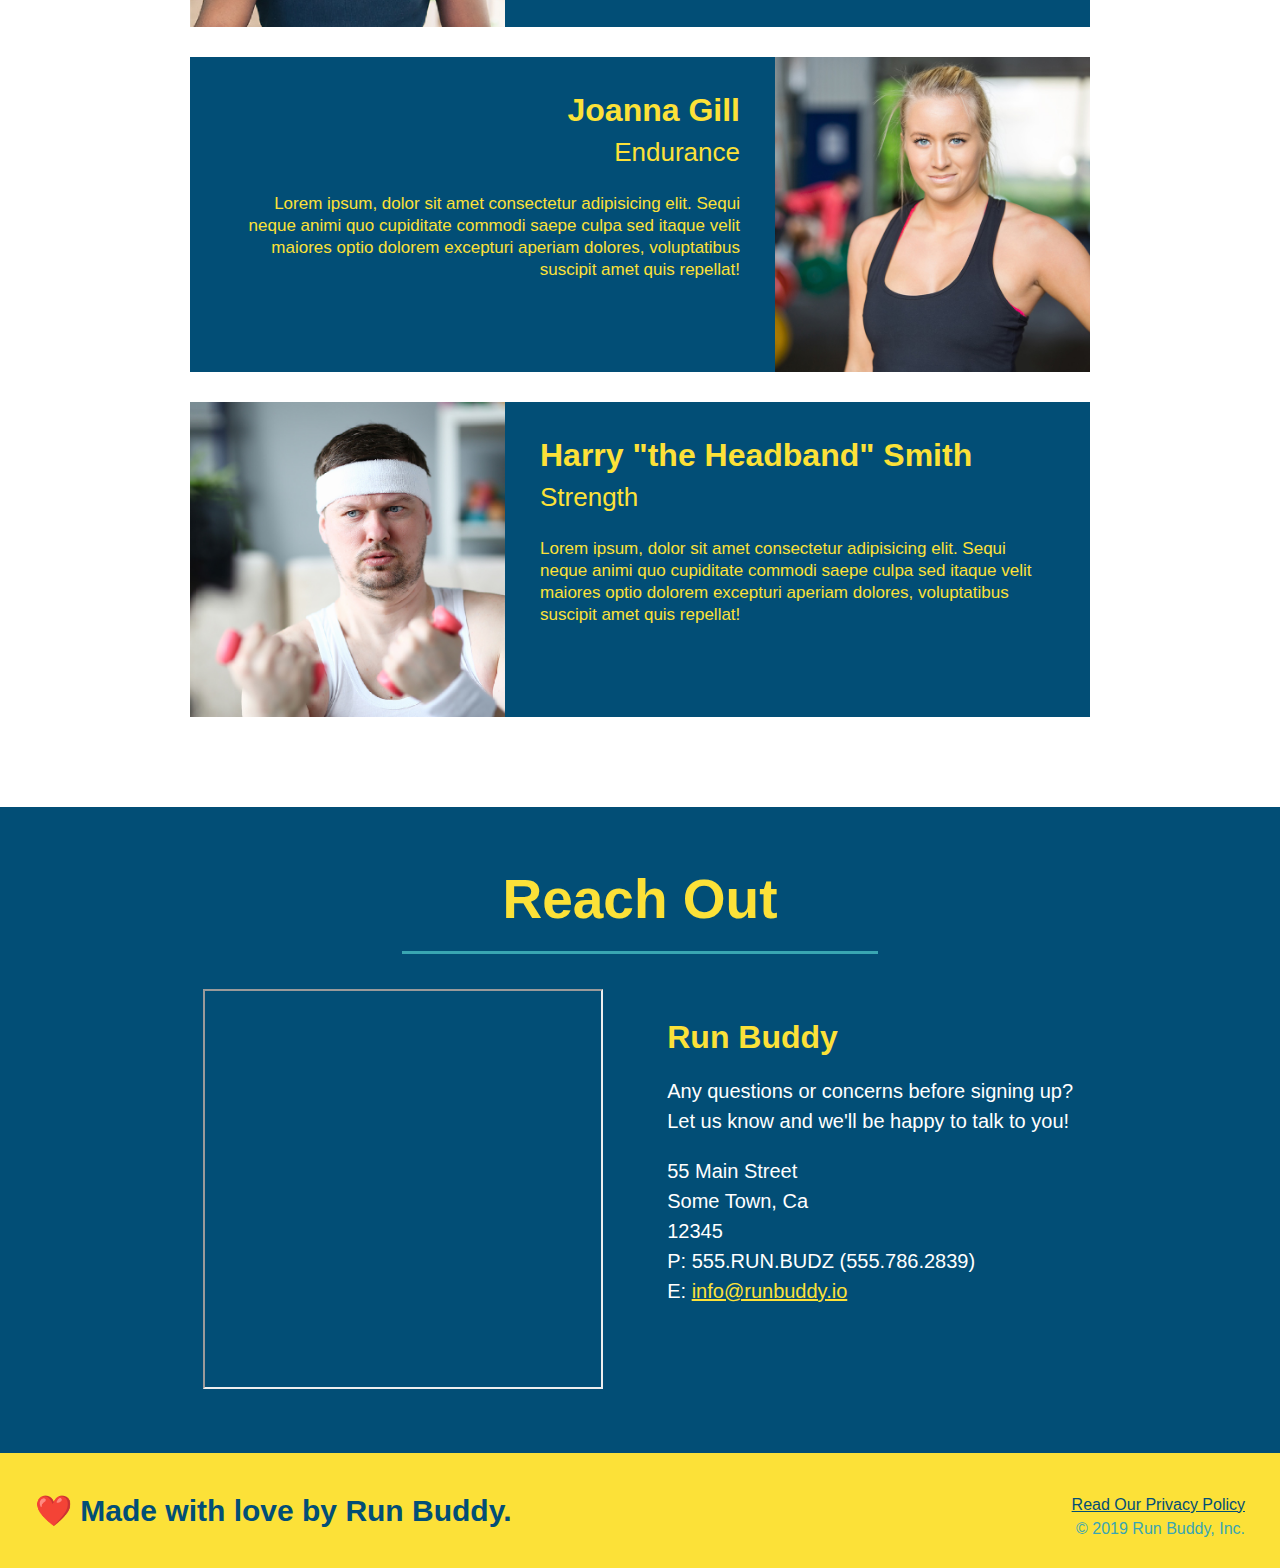
==== commit 12538234: "reach out and contact info section" ====
--- a/index.html
+++ b/index.html
@@ -142,31 +142,25 @@
   </section>
   
   <!-- "reach out" section -->
-  <section>
-    <h2>Reach Out</h2>
+  <section id="reach-out" class="contact">
+    <h2 class="section-title secondary-border">Reach Out</h2>
     <div class="contact-info">
-      <iframe src="https://www.google.com/maps/embed?pb=!1m18!1m12!1m3!1d3155.7847890832536!2d-122.4386142844083!3d37.72472912280973!2m3!1f0!2f0!3f0!3m2!1i1024!2i768!4f13.1!3m3!1m2!1s0x808f7e86119c8663%3A0xf603016a0704a282!2s68%20San%20Juan%20Ave%2C%20San%20Francisco%2C%20CA%2094112!5e0!3m2!1sen!2sus!4v1635532719429!5m2!1sen!2sus" 
-      width="600"
-      height="450" 
-      style="border:0;" 
-      allowfullscreen="" 
-      loading="lazy">
-      </iframe>
-    </div>
-    <div>
-      <h3>Run Buddy</h3>
-      <p>
-        Any questions or concerns before signing up?
-        <br />
-        Let us know and we'll be happy to talk to you!
-      </p>
-      <address>
-        55 Main Street <br/>
-        Some Town, Ca <br/>
-        12345<br />
-        P: 555.RUN.BUDZ (555.786.2839)<br/>
-        E: <a href="mailto:info@runbuddy.io">info@runbuddy.io</a>
-      </address>
+      <iframe src="https://www.google.com/maps/embed?pb=!1m18!1m12!1m3!1d3155.7847890832536!2d-122.4386142844083!3d37.72472912280973!2m3!1f0!2f0!3f0!3m2!1i1024!2i768!4f13.1!3m3!1m2!1s0x808f7e86119c8663%3A0xf603016a0704a282!2s68%20San%20Juan%20Ave%2C%20San%20Francisco%2C%20CA%2094112!5e0!3m2!1sen!2sus!4v1635532719429!5m2!1sen!2sus"></iframe>
+      <div>
+        <h3>Run Buddy</h3>
+        <p>
+          Any questions or concerns before signing up?
+          <br />
+          Let us know and we'll be happy to talk to you!
+        </p>
+        <address>
+          55 Main Street <br/>
+          Some Town, Ca <br/>
+          12345<br />
+          P: 555.RUN.BUDZ (555.786.2839)<br/>
+          E: <a href="mailto:info@runbuddy.io">info@runbuddy.io</a>
+        </address>
+      </div>
     </div>
   </section>
   
--- a/assets/css/style.css
+++ b/assets/css/style.css
@@ -138,11 +138,11 @@
 
       .section-title {
         font-size: 55px;
+        display: inline-block;
+        padding: 0 100px 20px 100px;
+        border-bottom: 3px solid;
+        margin-bottom: 35px;
         color: #024e76;
-        margin-bottom: 35px;
-        padding: 0 100px 20px 100px;
-        display: inline-block;
-        border-bottom: 3px solid;
       }
       
       .primary-border {
@@ -222,4 +222,45 @@
       .trainer-bio p {
         font-size: 17px;
         line-height: 1.3;
-      }+      }
+
+      .contact {
+        text-align: center;
+        background: #024e76;
+      }
+
+      .contact h2 {
+        color: #fce138;
+      }
+
+      .contact-info iframe {
+        width: 400px;
+        height: 400px;
+      }
+
+      .contact-info div{
+        width: 410px;
+        display: inline-block;
+        vertical-align: top;
+        text-align: left;
+        margin: 30px 0 0 60px;
+        color: white;
+      }
+
+      .contact-info h3 {
+        color: #fce138;
+        font-size: 32px;
+      }
+      
+      .contact-info p, .contact-info address {
+        margin: 20px 0;
+        line-height: 1.5;
+        font-size: 20px;
+        font-style: normal;
+      }
+      
+      .contact-info a {
+        color: #fce138;
+      }
+      
+      
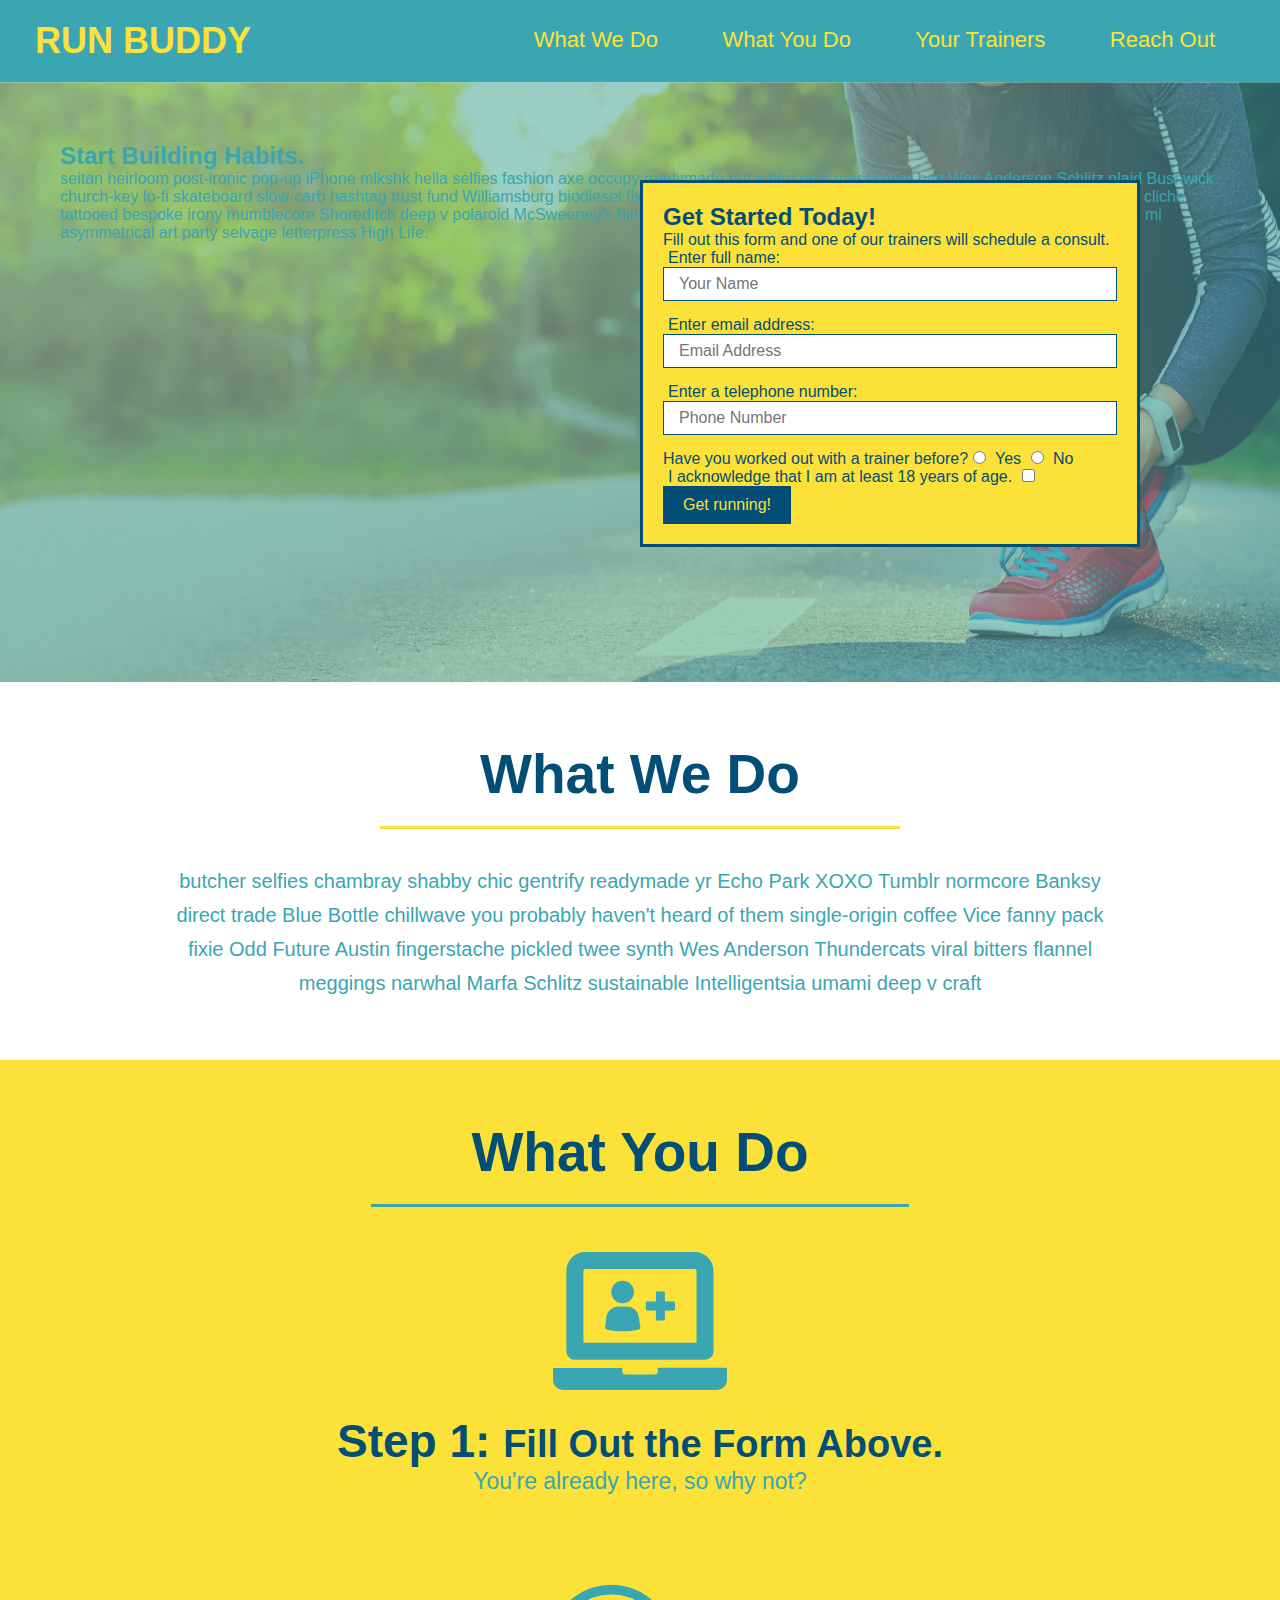
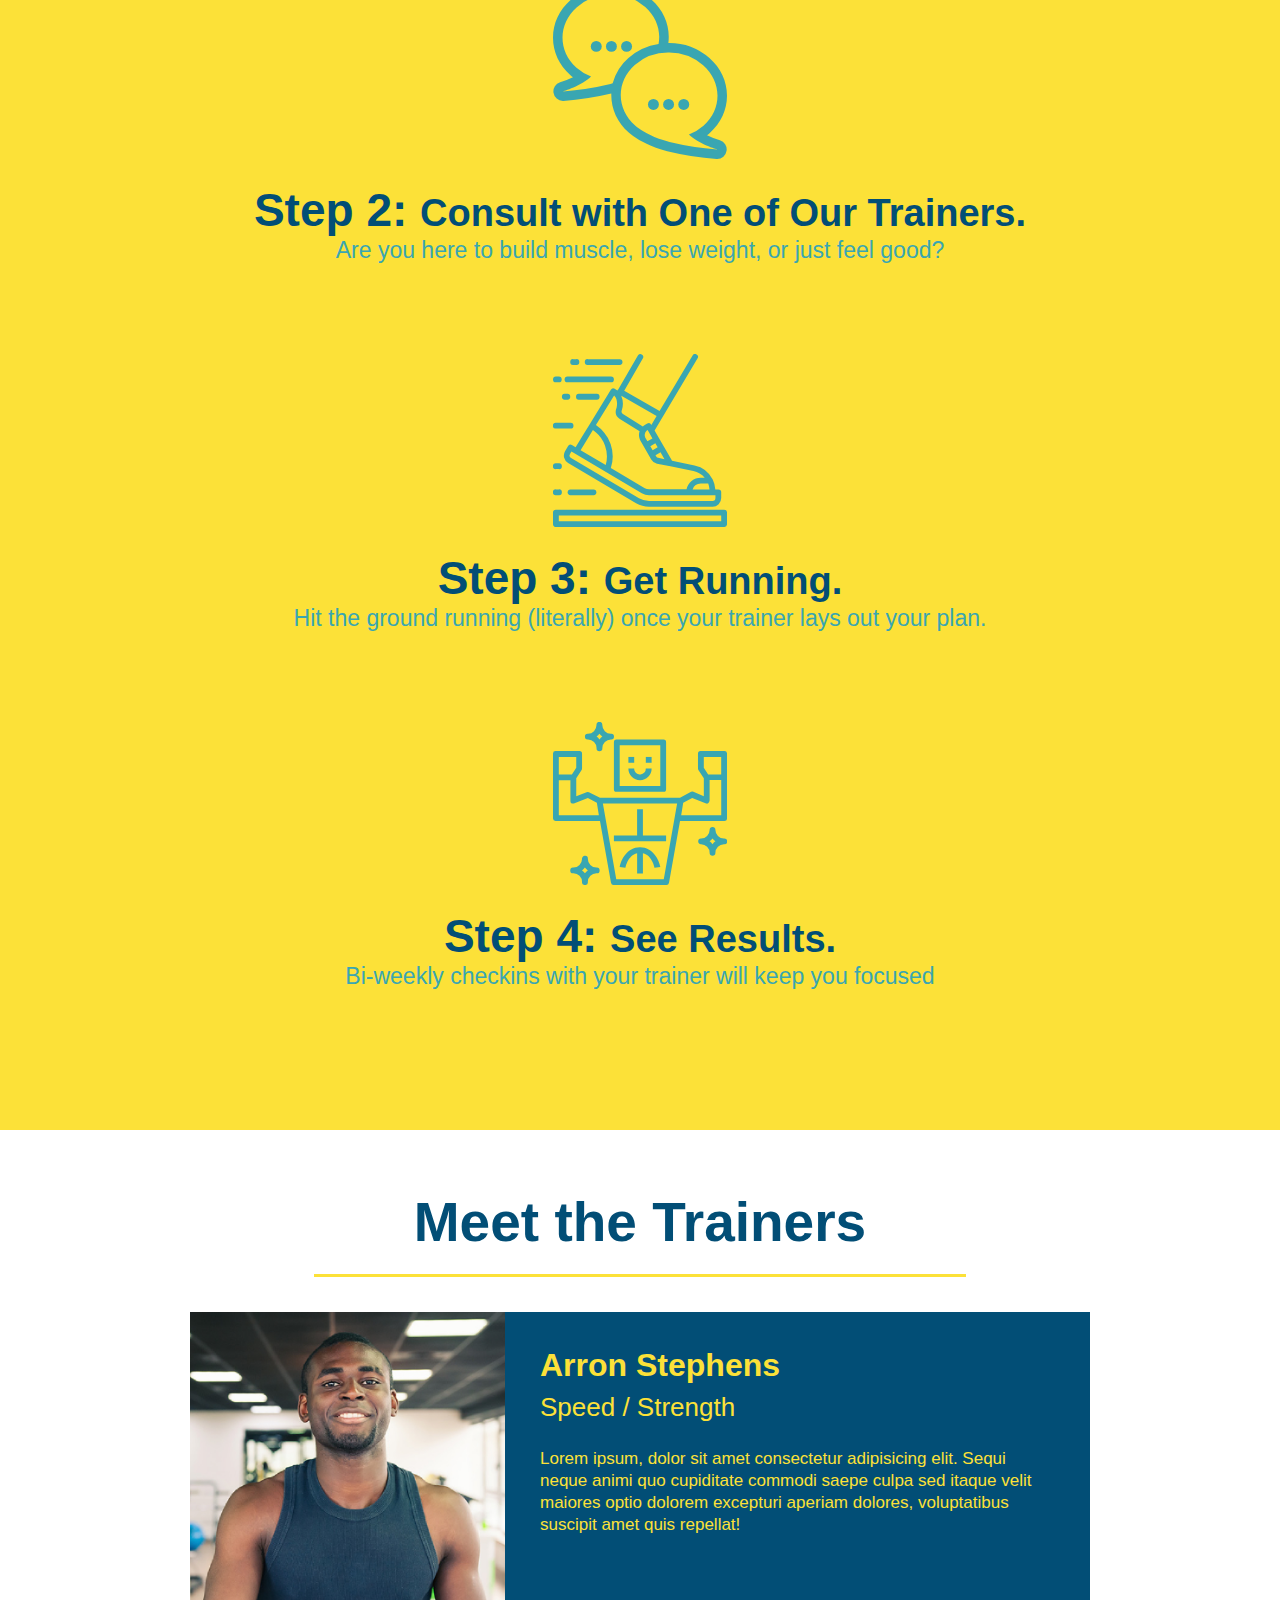
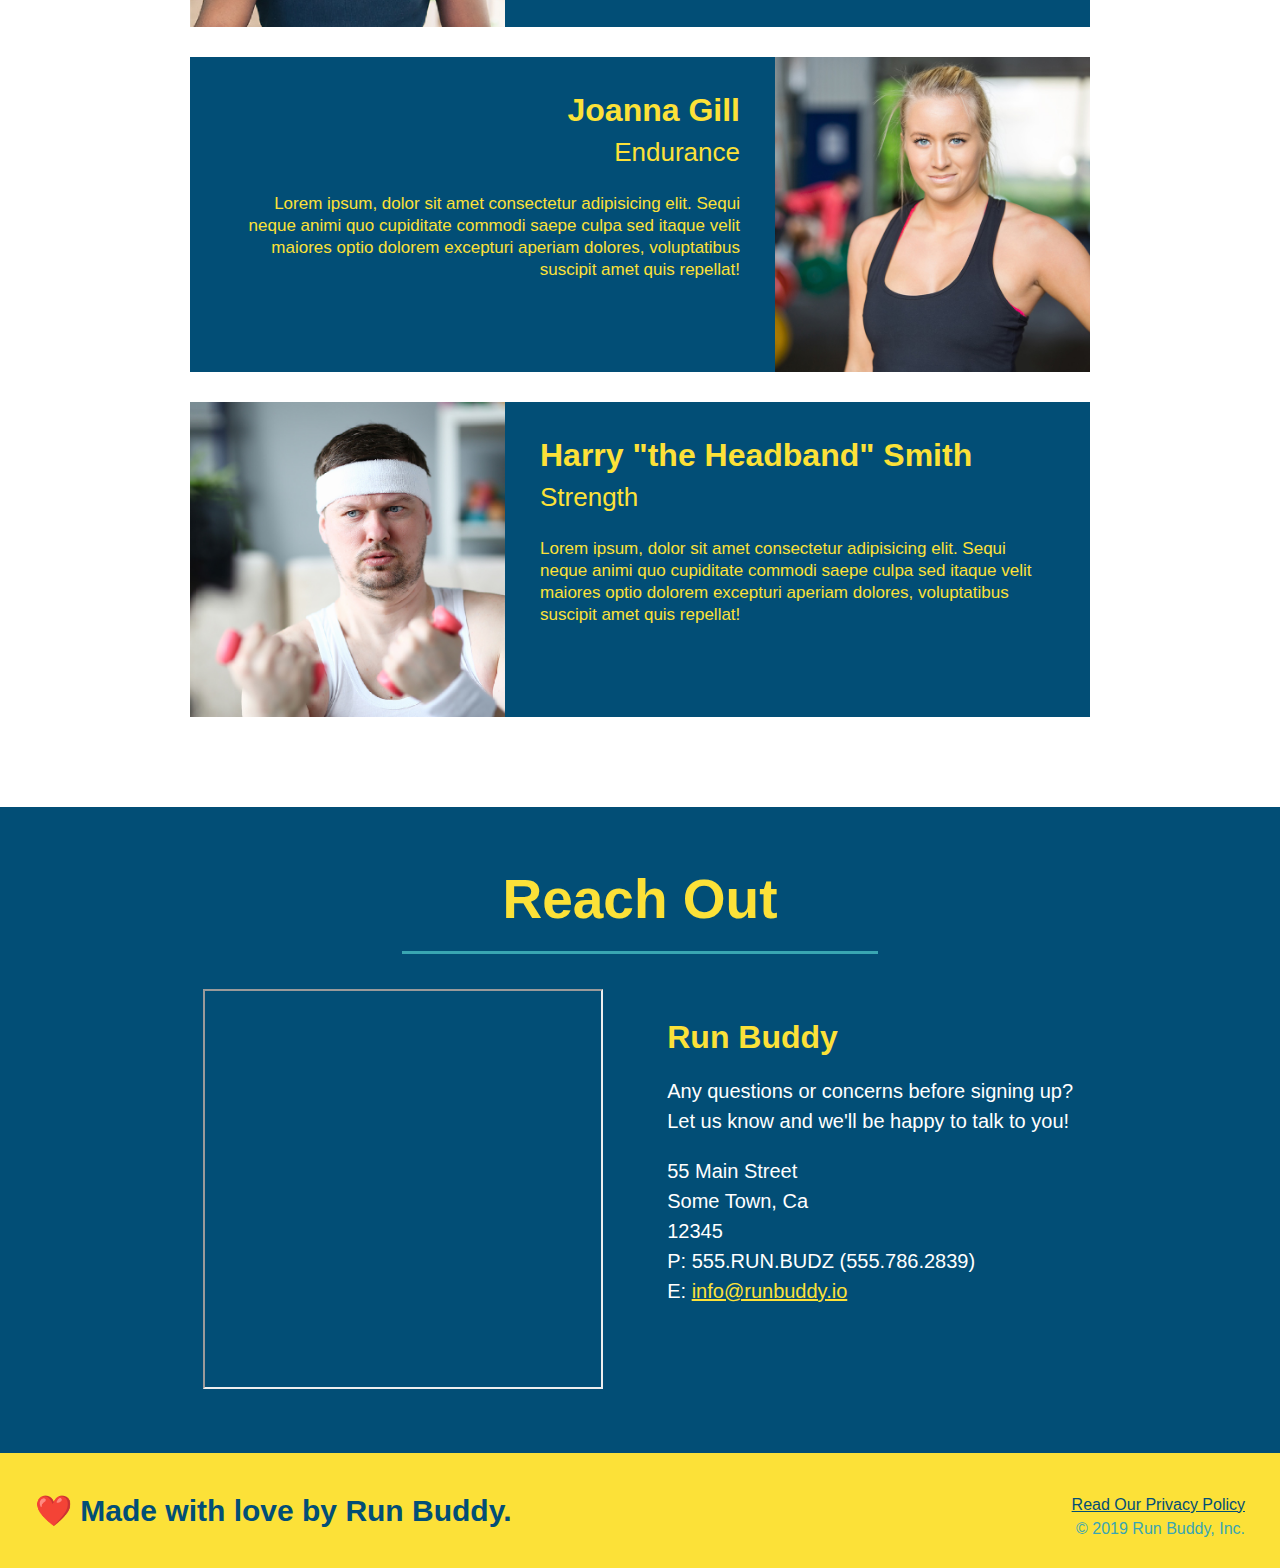
==== commit a138a381: "add content to hero, replace image" ====
--- a/index.html
+++ b/index.html
@@ -31,6 +31,12 @@
   
   <!-- hero/jumbotron -->
   <section class="hero">
+    <div class="hero-cta">
+      <h2>Start Building Habits.</h2>
+      <p>
+        seitan heirloom post-ironic pop-up iPhone mlkshk hella selfies fashion axe occupy readymade put a bird on it messenger bag Wes Anderson Schlitz plaid Bushwick church-key lo-fi skateboard slow-carb hashtag trust fund Williamsburg biodiesel fixie farm-to-table 8-bit banjo XOXO Banksy chillwave bicycle rights retro cliche tattooed bespoke irony mumblecore Shoreditch deep v polaroid McSweeney's bitters cray gentrify tofu Marfa you probably haven't heard of them yr banh mi asymmetrical art party selvage letterpress High Life.
+      </p>
+    </div>
     <div class="hero-form">
       <h3>Get Started Today!</h3>
       <p>Fill out this form and one of our trainers will schedule a consult.</p>
@@ -168,7 +174,7 @@
   <footer>
     <h2>❤️ Made with love by Run Buddy.</h2>
     <div>
-      <a href="#">Read Our Privacy Policy</a><br />
+      <a href="privacy-policy.html">Read Our Privacy Policy</a><br />
       &copy; 2019 Run Buddy, Inc.
     </div>
   </footer>
--- a/assets/css/style.css
+++ b/assets/css/style.css
@@ -72,13 +72,19 @@
   }
 
   .hero {
-    background-image: url("../images/hero-bg.jpg");
+    background-image: url("../images/flipped-hero-image.jpg");
     height: 600px;
     background-size: cover;
     background-position: center;
     position: relative;
   }
-  
+
+  .hero-secondary {
+  margin: 20px;
+  background-color: black;
+  font-size: 20px;
+  color: red;
+}
 
     .hero-form {
     border: 3px solid #024e76;
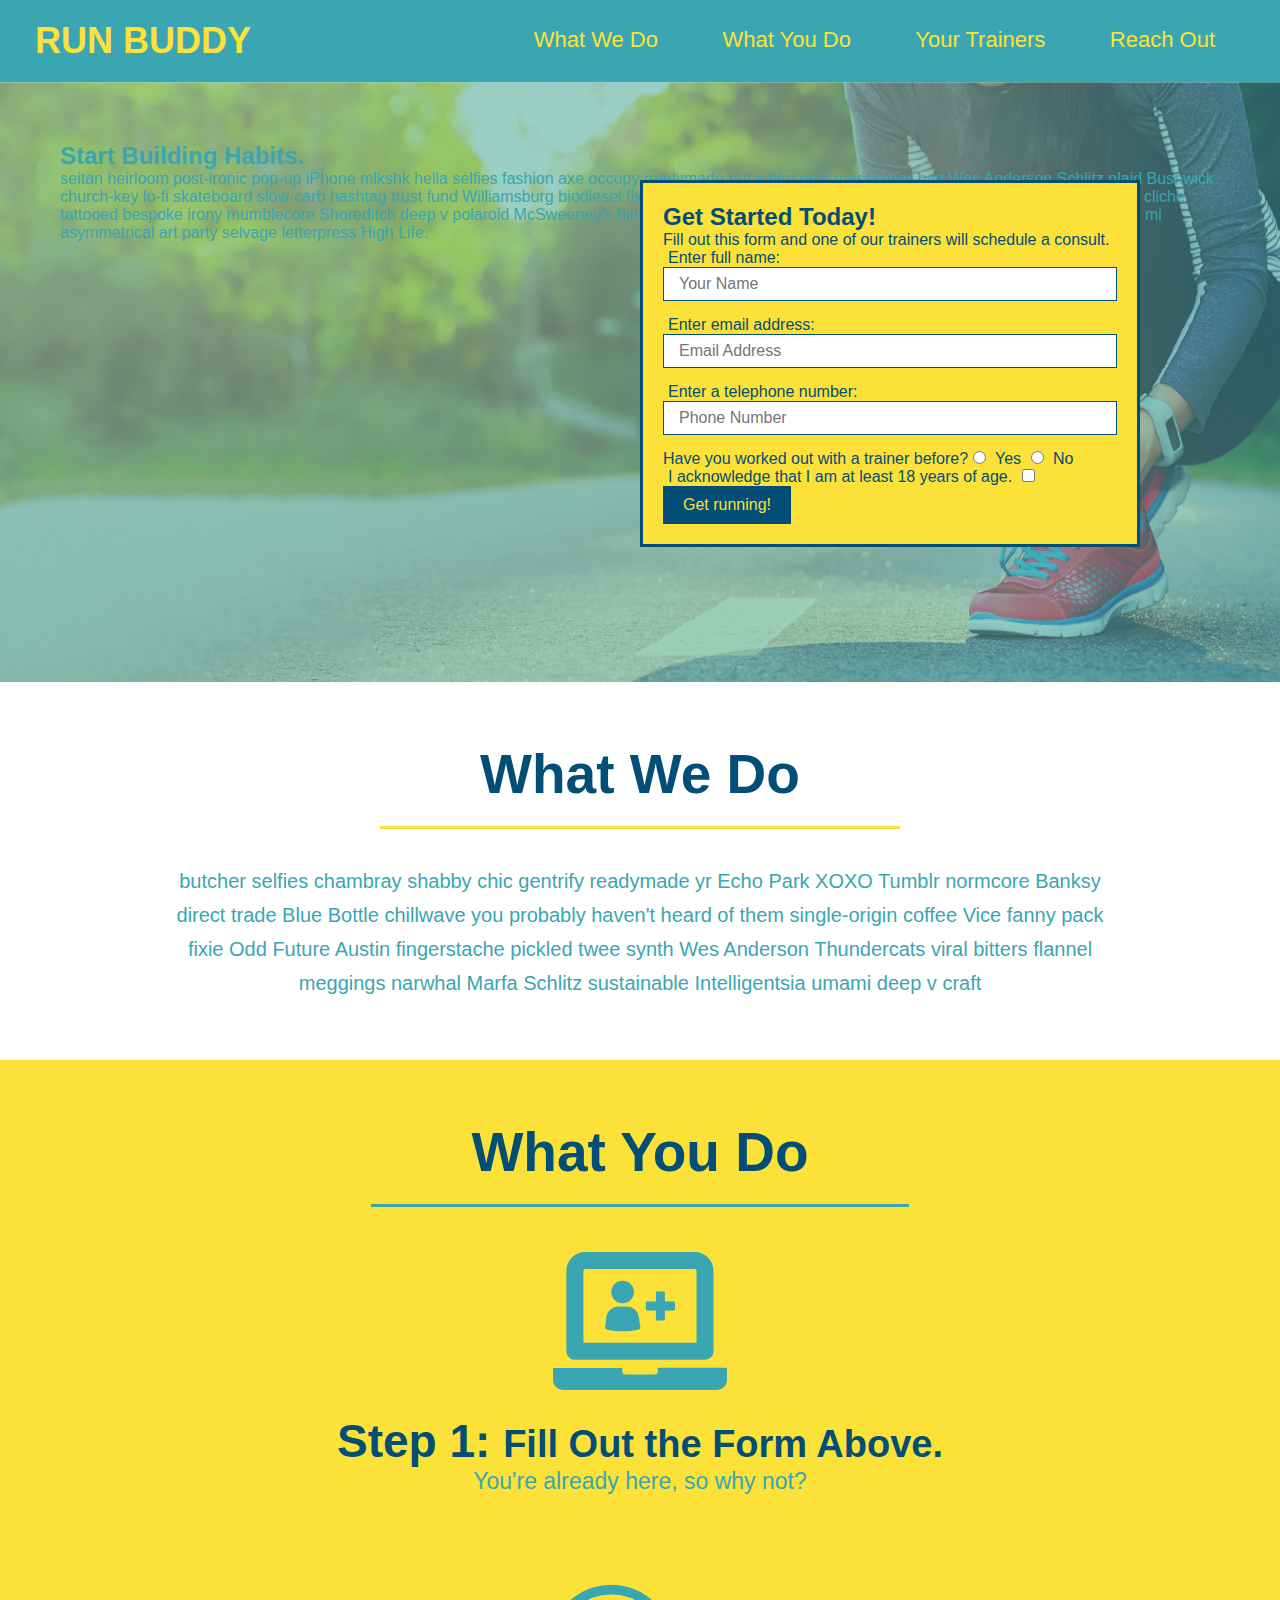
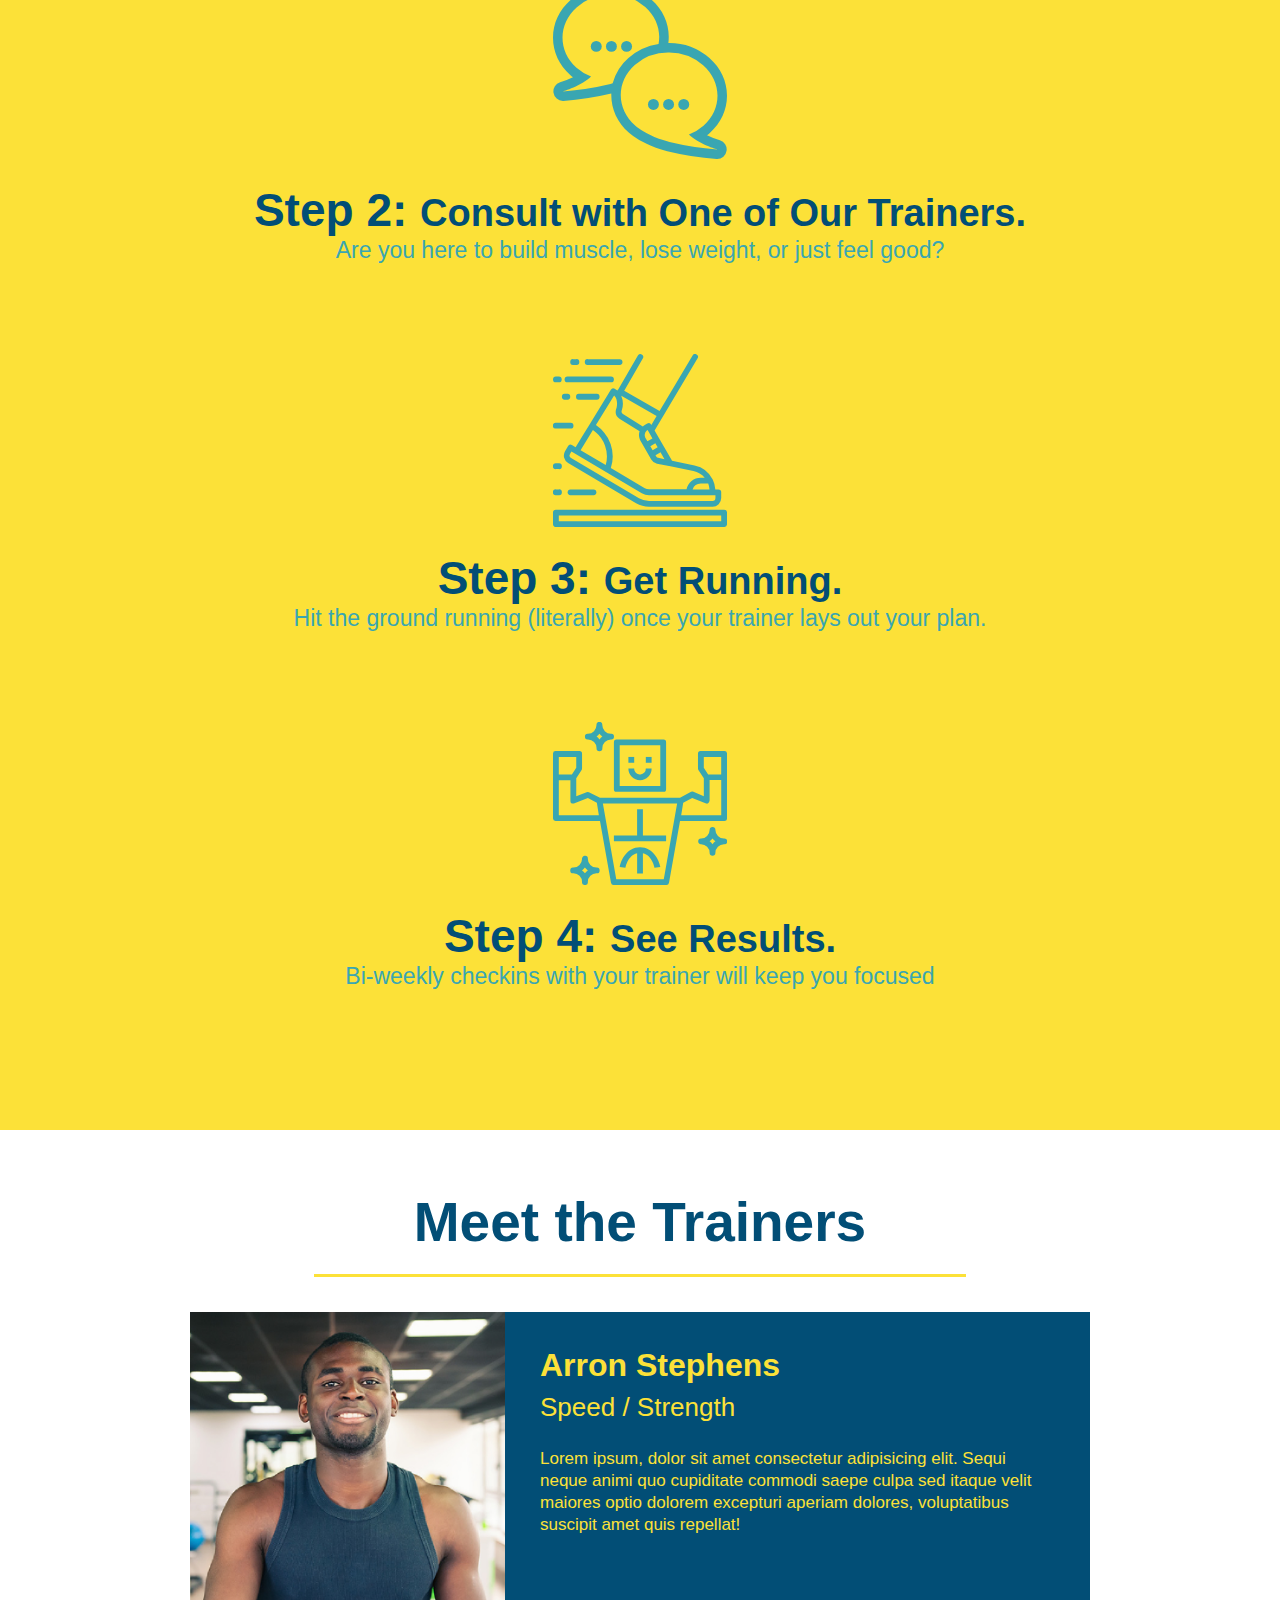
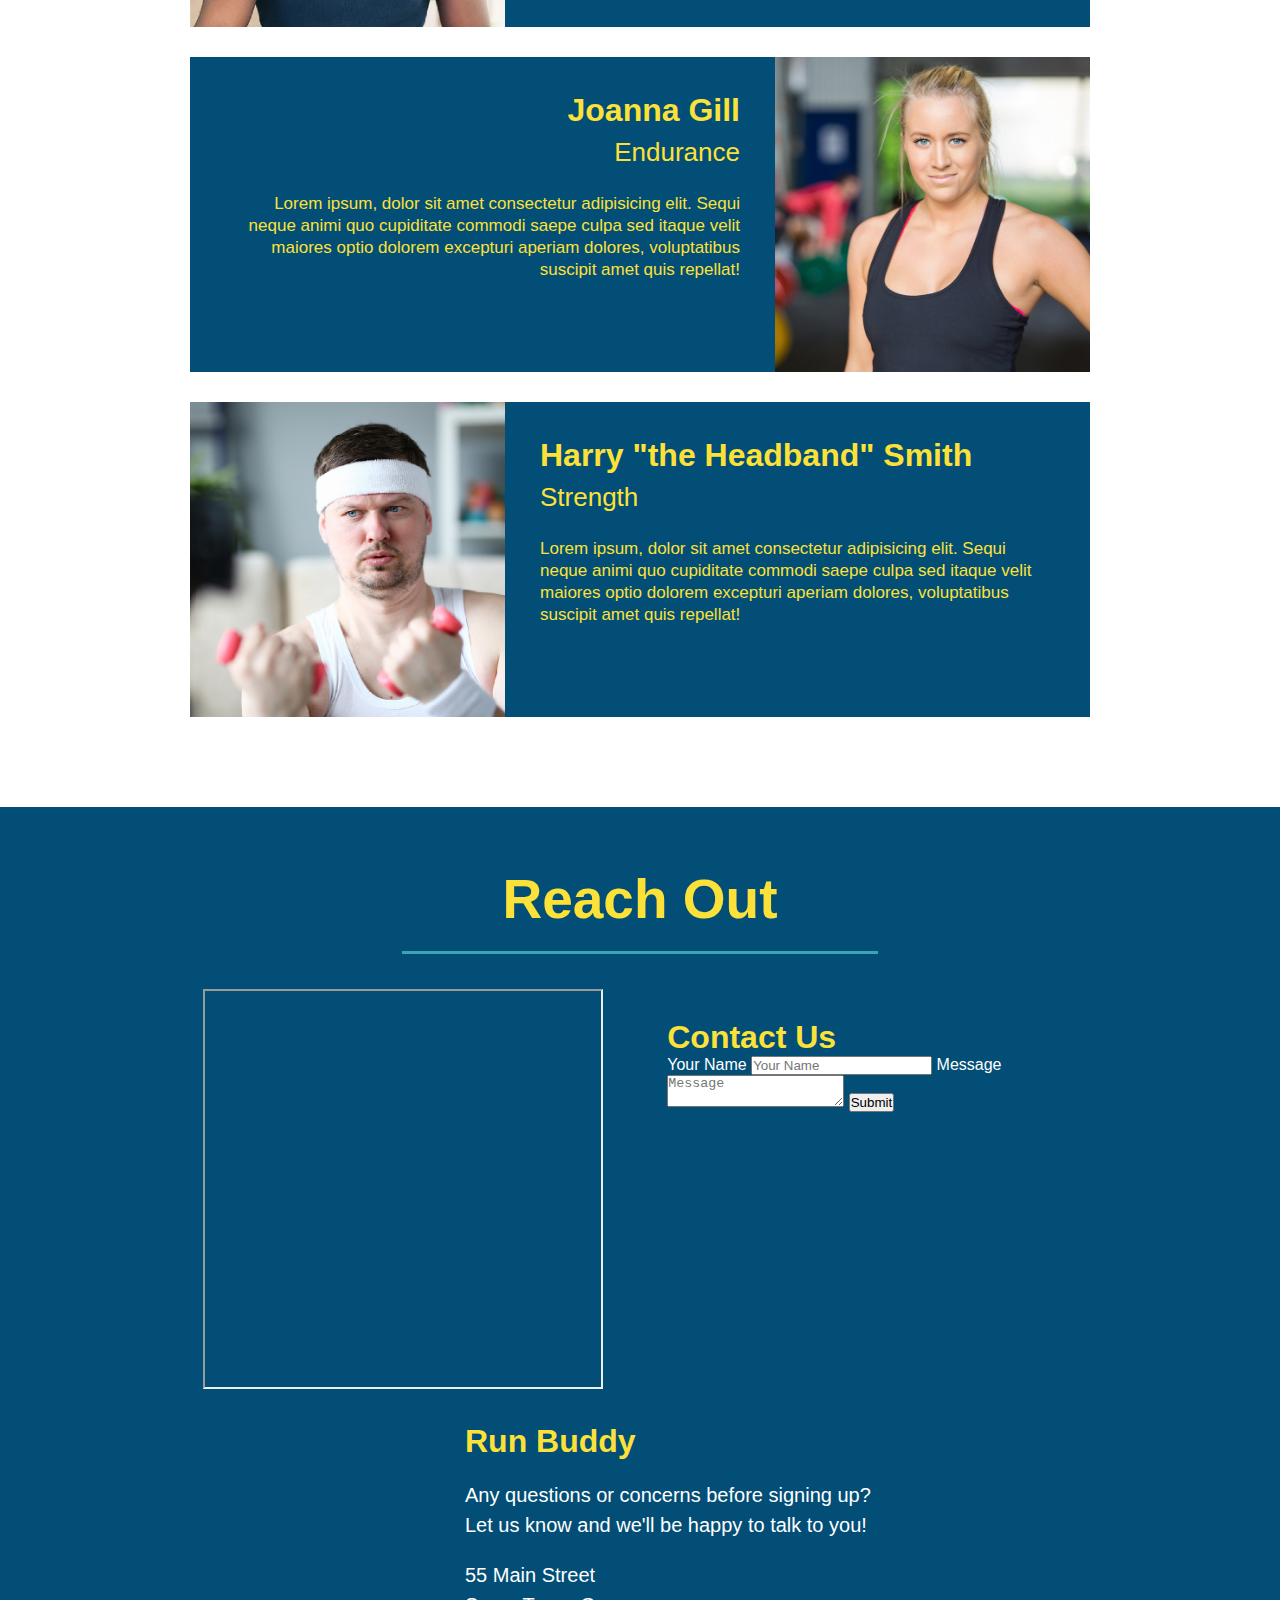
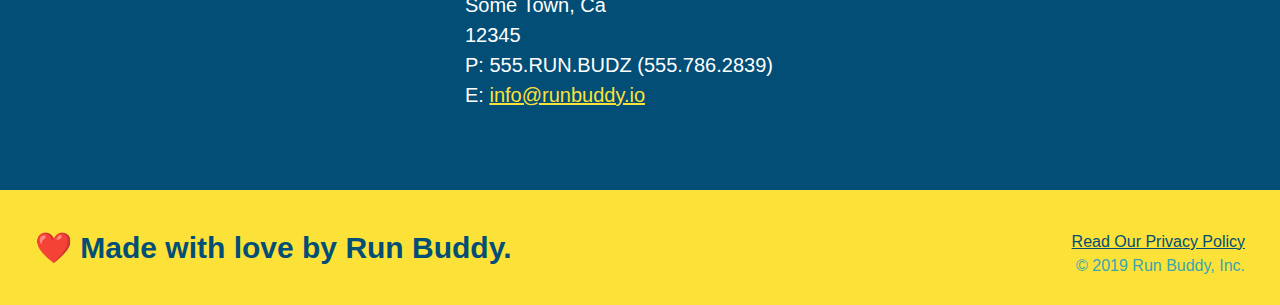
==== commit 73286d31: "add contact form" ====
--- a/index.html
+++ b/index.html
@@ -151,7 +151,20 @@
   <section id="reach-out" class="contact">
     <h2 class="section-title secondary-border">Reach Out</h2>
     <div class="contact-info">
-      <iframe src="https://www.google.com/maps/embed?pb=!1m18!1m12!1m3!1d3155.7847890832536!2d-122.4386142844083!3d37.72472912280973!2m3!1f0!2f0!3f0!3m2!1i1024!2i768!4f13.1!3m3!1m2!1s0x808f7e86119c8663%3A0xf603016a0704a282!2s68%20San%20Juan%20Ave%2C%20San%20Francisco%2C%20CA%2094112!5e0!3m2!1sen!2sus!4v1635532719429!5m2!1sen!2sus"></iframe>
+      <iframe src="https://www.google.com/maps/embed?pb=!1m18!1m12!1m3!1d3155.7847890832536!2d-122.4386142844083!3d37.72472912280973!2m3!1f0!2f0!3f0!3m2!1i1024!2i768!4f13.1!3m3!1m2!1s0x808f7e86119c8663%3A0xf603016a0704a282!2s68%20San%20Juan%20Ave%2C%20San%20Francisco%2C%20CA%2094112!5e0!3m2!1sen!2sus!4v1635532719429!5m2!1sen!2sus">
+      </iframe>
+      <div class="contact-form">
+        <h3>Contact Us</h3>
+        <form>
+           <label for="contact-name">Your Name</label>
+           <input type="text" id="contact-name" placeholder="Your Name" />
+      
+           <label for="contact-message">Message</label>
+           <textarea id="contact-message" placeholder="Message"></textarea>
+      
+           <button type="submit">Submit</button>
+          </form>
+      </div>
       <div>
         <h3>Run Buddy</h3>
         <p>
--- a/assets/css/style.css
+++ b/assets/css/style.css
@@ -72,7 +72,7 @@
   }
 
   .hero {
-    background-image: url("../images/flipped-hero-image.jpg");
+    background-image: url("../images/hero-bg.jpg");
     height: 600px;
     background-size: cover;
     background-position: center;
